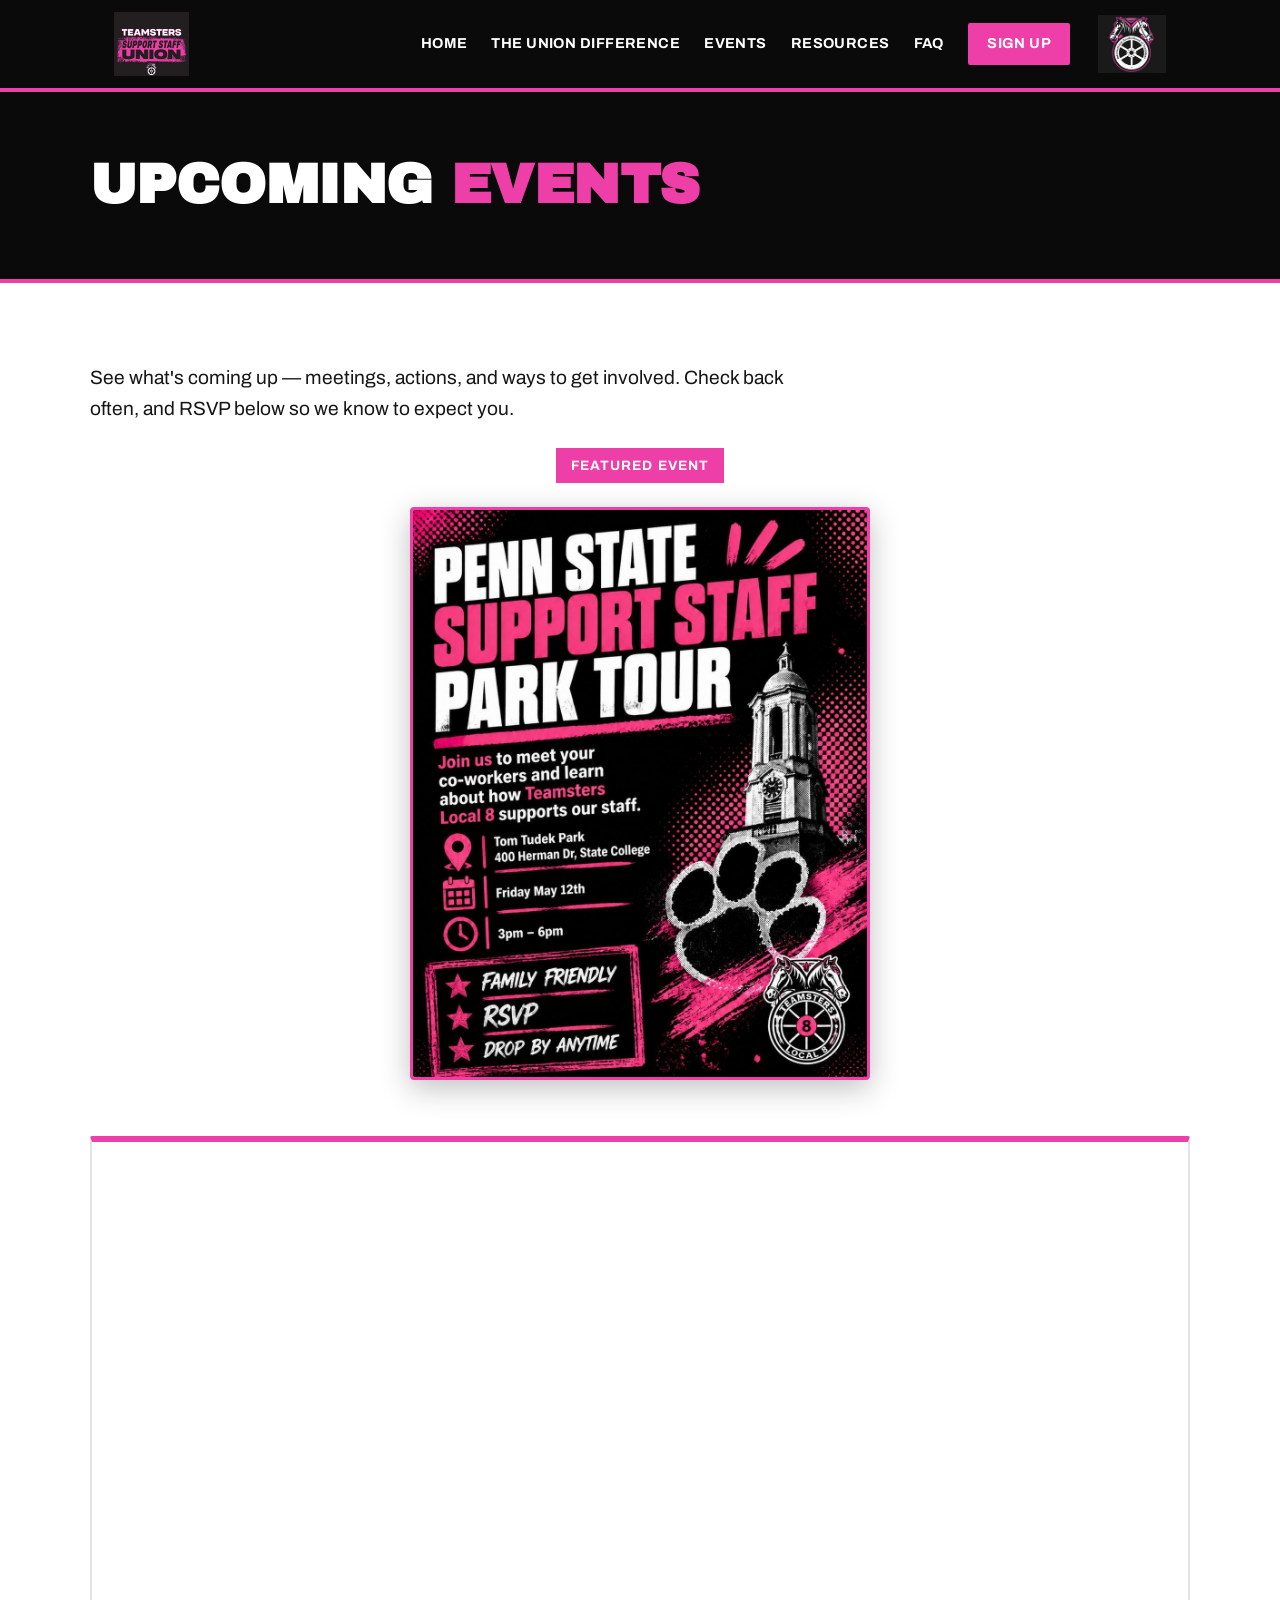
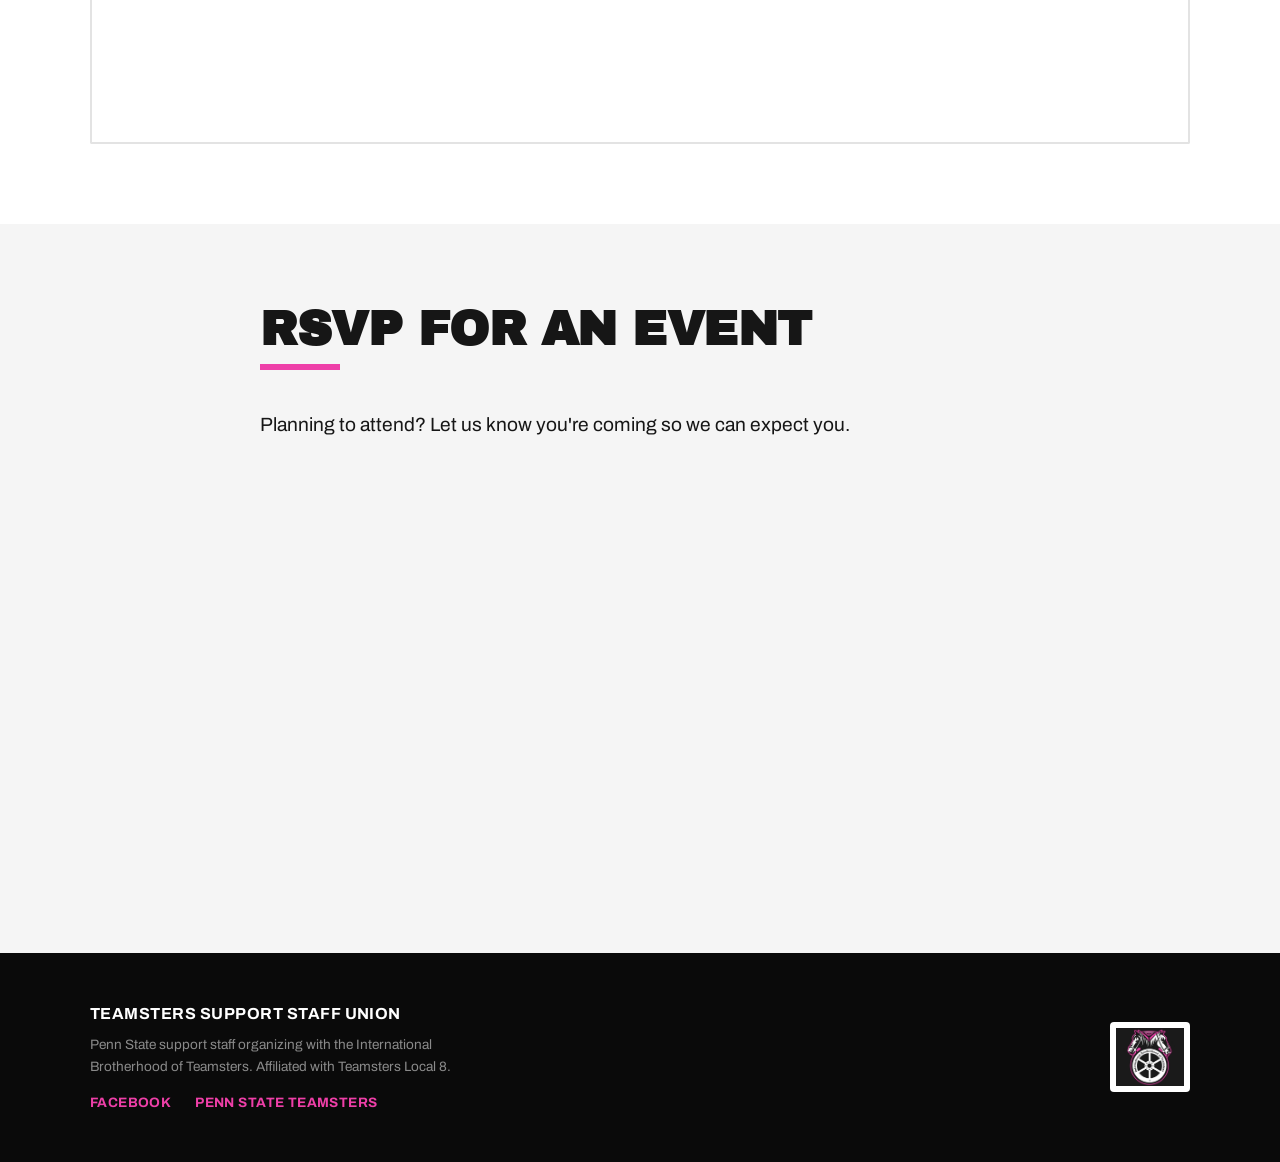
==== site/events.html @ 4eca4ce5 "Sync signup nav with site, add events/resources pages" ====
<!DOCTYPE html>
<html lang="en">
<head>
  <meta charset="UTF-8">
  <meta name="viewport" content="width=device-width, initial-scale=1.0">
  <title>Events — Teamsters Support Staff Union</title>
  <meta name="description" content="Upcoming events and meetings for Penn State support staff organizing with the Teamsters. See what's coming up and RSVP.">
  <link rel="stylesheet" href="style.css">
</head>
<body>

  <!-- Header -->
  <header class="site-header">
    <div class="header-inner">
      <a class="brand" href="index.html">
        <img src="images/tssu-logo.png" alt="Teamsters Support Staff Union">
      </a>
      <div class="header-right">
        <nav class="main-nav">
          <a href="index.html">Home</a>
          <a href="index.html#why">The Union Difference</a>
          <a href="events.html">Events</a>
          <a href="resources.html">Resources</a>
          <a href="faq.html">FAQ</a>
          <a class="nav-cta" href="signup.html">Sign Up</a>
        </nav>
        <img class="ibt-seal" src="images/ibt-seal.png" alt="International Brotherhood of Teamsters">
      </div>
    </div>
  </header>

  <!-- Page hero -->
  <section class="page-hero">
    <div class="page-hero-inner">
      <h1>Upcoming <span class="pink">Events</span></h1>
    </div>
  </section>

  <!-- Calendar -->
  <section class="section">
    <div class="section-inner">
      <p class="lead">See what's coming up &mdash; meetings, actions, and ways to get involved. Check back often, and RSVP below so we know to expect you.</p>

      <!-- Featured event flyer -->
      <div class="featured-event">
        <span class="featured-label">Featured Event</span><br>
        <img src="images/featured-event.jpg" alt="Penn State Support Staff Park Tour — Tom Tudek Park, Friday June 12th, 3pm to 6pm. Family friendly. RSVP. Drop by anytime.">
      </div>

      <!-- ============================================================
           GOOGLE CALENDAR EMBED
           Replace the src URL below with YOUR calendar's embed code.
           In Google Calendar: Settings > [your calendar] > Integrate calendar
           > copy the "Embed code" iframe, and paste its src here.
           The placeholder below will show an empty calendar until replaced.
           ============================================================ -->
      <div class="calendar-wrap">
        <iframe
          src="https://calendar.google.com/calendar/embed?src=00e264d2295a8824a5c22179fbca9939f0c7215472ca63a41226320ed2a609fd%40group.calendar.google.com&ctz=America%2FNew_York"
          style="border:0"
          width="100%"
          height="600"
          frameborder="0"
          scrolling="no"
          title="TSSU Events Calendar">
        </iframe>
      </div>
    </div>
  </section>

  <!-- RSVP -->
  <section class="section alt" id="rsvp">
    <div class="section-inner" style="max-width: 760px;">
      <h2>RSVP for an Event</h2>
      <p class="lead">Planning to attend? Let us know you're coming so we can expect you.</p>

      <!-- Tally RSVP embed -->
      <iframe
        data-tally-src="https://tally.so/embed/1A6qK1?alignLeft=1&hideTitle=1&transparentBackground=1&dynamicHeight=1"
        loading="lazy"
        width="100%"
        height="400"
        frameborder="0"
        marginheight="0"
        marginwidth="0"
        title="Event RSVP Form">
      </iframe>
    </div>
  </section>

  <!-- Footer -->
  <footer class="site-footer">
    <div class="footer-inner">
      <div>
        <p style="color:#fff; font-weight:700; text-transform:uppercase; letter-spacing:0.03em; margin-bottom:0.5rem;">Teamsters Support Staff Union</p>
        <p class="footer-note">Penn State support staff organizing with the International Brotherhood of Teamsters. Affiliated with Teamsters Local 8.</p>
        <div class="footer-links">
          <a href="https://facebook.com/PSUTSSU" target="_blank" rel="noopener">Facebook</a>
          <a href="https://pennstateteamsters.com" target="_blank" rel="noopener">Penn State Teamsters</a>
        </div>
      </div>
      <img class="footer-seal" src="images/ibt-seal.png" alt="International Brotherhood of Teamsters">
    </div>
  </footer>

  <!-- Tally embed loader script -->
  <script>
    var d=document,w="https://tally.so/widgets/embed.js",v=function(){"undefined"!=typeof Tally?Tally.loadEmbeds():d.querySelectorAll("iframe[data-tally-src]:not([src])").forEach((function(e){e.src=e.dataset.tallySrc}))};if("undefined"!=typeof Tally)v();else if(d.querySelector('script[src="'+w+'"]')==null){var s=d.createElement("script");s.src=w,s.onload=v,s.onerror=v,d.body.appendChild(s);}
  </script>

</body>
</html>
---- site/style.css ----
/* ===========================================================
   Teamsters Support Staff Union — shared styles
   Brand: black (#0a0a0a), hot pink (#EE3FA8), white
   =========================================================== */

@import url('https://fonts.googleapis.com/css2?family=Archivo:wght@400;600;700&family=Archivo+Black&display=swap');

:root {
  --pink: #EE3FA8;
  --pink-dark: #c92b8a;
  --black: #0a0a0a;
  --ink: #161616;
  --white: #ffffff;
  --gray: #6b6b6b;
  --light: #f5f5f5;
  --max: 1100px;
}

* { margin: 0; padding: 0; box-sizing: border-box; }

html { scroll-behavior: smooth; }

body {
  font-family: 'Archivo', sans-serif;
  color: var(--ink);
  background: var(--white);
  line-height: 1.6;
  -webkit-font-smoothing: antialiased;
}

h1, h2, h3 {
  font-family: 'Archivo Black', 'Archivo', sans-serif;
  line-height: 1.05;
  letter-spacing: -0.01em;
  text-transform: uppercase;
}

a { color: var(--pink-dark); }

/* ---------- Header ---------- */
.site-header {
  background: var(--black);
  border-bottom: 4px solid var(--pink);
  position: sticky;
  top: 0;
  z-index: 100;
}
.header-inner {
  max-width: var(--max);
  margin: 0 auto;
  padding: 0.75rem 1.5rem;
  display: flex;
  align-items: center;
  justify-content: space-between;
  gap: 1rem;
}
.brand img { height: 64px; width: auto; display: block; }
.header-right { display: flex; align-items: center; gap: 1.75rem; }
.main-nav { display: flex; gap: 1.5rem; align-items: center; }
.main-nav a {
  color: var(--white);
  text-decoration: none;
  font-weight: 700;
  text-transform: uppercase;
  font-size: 0.9rem;
  letter-spacing: 0.03em;
  transition: color 0.15s;
}
.main-nav a:hover { color: var(--pink); }
.nav-cta {
  background: var(--pink);
  color: var(--white) !important;
  padding: 0.6rem 1.2rem;
  border-radius: 2px;
  transition: background 0.15s;
}
.nav-cta:hover { background: var(--white); color: var(--black) !important; }
.ibt-seal { height: 58px; width: auto; display: block; }

/* ---------- Hero ---------- */
.hero {
  position: relative;
  background: var(--black);
  color: var(--white);
  overflow: hidden;
  padding: 6rem 1.5rem 7rem;
}
.hero::before {
  content: "";
  position: absolute;
  inset: 0;
  background:
    radial-gradient(circle at 80% 20%, rgba(238,63,168,0.35), transparent 55%),
    radial-gradient(circle at 10% 90%, rgba(238,63,168,0.18), transparent 50%);
  z-index: 0;
}
.hero-inner {
  max-width: var(--max);
  margin: 0 auto;
  position: relative;
  z-index: 1;
}
.hero .eyebrow {
  display: inline-block;
  background: var(--pink);
  color: var(--white);
  font-weight: 700;
  text-transform: uppercase;
  letter-spacing: 0.08em;
  font-size: 0.85rem;
  padding: 0.4rem 0.9rem;
  margin-bottom: 1.5rem;
}
.hero h1 {
  font-size: clamp(2.6rem, 6vw, 5rem);
  max-width: 16ch;
  margin-bottom: 1.5rem;
}
.hero h1 .pink { color: var(--pink); }
.hero p {
  font-size: clamp(1.05rem, 2vw, 1.3rem);
  max-width: 60ch;
  margin-bottom: 1.25rem;
  color: #e6e6e6;
}
.hero-actions { margin-top: 2.5rem; display: flex; gap: 1rem; flex-wrap: wrap; }

/* ---------- Buttons ---------- */
.btn {
  display: inline-block;
  font-family: 'Archivo', sans-serif;
  font-weight: 700;
  text-transform: uppercase;
  letter-spacing: 0.03em;
  text-decoration: none;
  padding: 1rem 2rem;
  border-radius: 2px;
  font-size: 1rem;
  transition: transform 0.1s, background 0.15s, color 0.15s;
  border: 3px solid var(--pink);
}
.btn-primary { background: var(--pink); color: var(--white); }
.btn-primary:hover { background: var(--pink-dark); border-color: var(--pink-dark); transform: translateY(-2px); }
.btn-outline { background: transparent; color: var(--white); }
.btn-outline:hover { background: var(--white); color: var(--black); border-color: var(--white); }

/* ---------- Sections ---------- */
.section { padding: 5rem 1.5rem; }
.section-inner { max-width: var(--max); margin: 0 auto; }
.section h2 {
  font-size: clamp(2rem, 4vw, 3rem);
  margin-bottom: 2.5rem;
  position: relative;
  padding-bottom: 1rem;
}
.section h2::after {
  content: "";
  position: absolute;
  left: 0; bottom: 0;
  width: 80px; height: 6px;
  background: var(--pink);
}
.section.alt { background: var(--light); }
.lead { font-size: 1.2rem; max-width: 65ch; margin-bottom: 1.5rem; }

/* ---------- Card grid ---------- */
.cards {
  display: grid;
  grid-template-columns: repeat(auto-fit, minmax(260px, 1fr));
  gap: 1.5rem;
  margin-top: 2rem;
}
.card {
  background: var(--white);
  border: 2px solid #e3e3e3;
  border-top: 6px solid var(--pink);
  padding: 2rem 1.75rem;
  border-radius: 2px;
}
.section.alt .card { background: var(--white); }
.card h3 { font-size: 1.25rem; margin-bottom: 0.75rem; }
.card p { color: #444; font-size: 1rem; }

/* ---------- CTA band ---------- */
.cta-band {
  background: var(--pink);
  color: var(--white);
  text-align: center;
  padding: 5rem 1.5rem;
}
.cta-band h2 { font-size: clamp(2rem, 5vw, 3.5rem); margin-bottom: 1.5rem; }
.cta-band h2::after { display: none; }
.cta-band p { font-size: 1.2rem; max-width: 55ch; margin: 0 auto 2.5rem; }
.cta-band .btn-primary { background: var(--black); border-color: var(--black); }
.cta-band .btn-primary:hover { background: var(--white); color: var(--black); border-color: var(--white); }

/* ---------- Footer ---------- */
.site-footer {
  background: var(--black);
  color: #cfcfcf;
  padding: 3rem 1.5rem;
}
.footer-inner {
  max-width: var(--max);
  margin: 0 auto;
  display: flex;
  justify-content: space-between;
  align-items: center;
  gap: 2rem;
  flex-wrap: wrap;
}
.footer-inner a { color: var(--pink); text-decoration: none; }
.footer-inner a:hover { text-decoration: underline; }
.footer-seal { height: 70px; width: auto; background: #fff; padding: 6px; border-radius: 4px; }
.footer-note { font-size: 0.85rem; color: #8a8a8a; max-width: 50ch; }
.footer-links {
  display: flex;
  gap: 1.5rem;
  margin-top: 0.9rem;
  flex-wrap: wrap;
}
.footer-links a {
  color: var(--pink);
  text-decoration: none;
  font-weight: 700;
  text-transform: uppercase;
  font-size: 0.85rem;
  letter-spacing: 0.03em;
}
.footer-links a:hover { color: #fff; text-decoration: underline; }

/* ---------- FAQ ---------- */
.faq-item {
  border-bottom: 2px solid #e3e3e3;
  padding: 1.5rem 0;
}
.faq-item h3 {
  font-size: 1.2rem;
  margin-bottom: 0.75rem;
  color: var(--black);
  text-transform: none;
  font-family: 'Archivo', sans-serif;
  font-weight: 700;
  letter-spacing: 0;
}
.faq-item p { color: #444; }

/* ---------- Resource list ---------- */
.resource-list {
  list-style: none;
  margin-top: 2rem;
}
.resource-list li {
  border-bottom: 2px solid #e3e3e3;
  border-left: 6px solid var(--pink);
  padding: 1.25rem 1.5rem;
  margin-bottom: 1rem;
  background: var(--light);
  border-radius: 2px;
}
.resource-list a {
  font-size: 1.2rem;
  font-weight: 700;
  color: var(--black);
  text-decoration: none;
  display: inline-block;
}
.resource-list a:hover { color: var(--pink-dark); text-decoration: underline; }
.resource-list .resource-note {
  display: block;
  color: var(--gray);
  font-size: 0.98rem;
  margin-top: 0.4rem;
}

/* ---------- Testimonial / pull-quote ---------- */
.testimonial-section {
  background:
    radial-gradient(circle at 50% 0%, rgba(238,63,168,0.22), transparent 60%),
    linear-gradient(160deg, #1a1a1a 0%, #0a0a0a 100%);
  color: #fff;
  padding: 6rem 1.5rem;
}
.testimonial {
  max-width: 760px;
  margin: 0 auto;
  text-align: center;
}
.testimonial blockquote {
  font-size: clamp(1.2rem, 2.3vw, 1.6rem);
  line-height: 1.6;
  font-style: italic;
  font-weight: 400;
  color: #f2f2f2;
  border: none;
  margin: 0 0 2.5rem 0;
  padding: 0;
  text-shadow: 0 2px 8px rgba(0,0,0,0.5);
}
.testimonial .attribution {
  font-weight: 700;
  text-transform: uppercase;
  letter-spacing: 0.04em;
  color: #fff;
  font-size: 1.05rem;
}
.testimonial .attribution .pink-dash { color: var(--pink); }
.testimonial .attribution .role {
  display: block;
  font-weight: 400;
  text-transform: none;
  letter-spacing: 0;
  color: #c9c9c9;
  font-size: 0.98rem;
  margin-top: 0.4rem;
  line-height: 1.4;
}
.page-hero {
  background: var(--black);
  color: var(--white);
  padding: 4rem 1.5rem;
  border-bottom: 4px solid var(--pink);
}
.page-hero-inner { max-width: var(--max); margin: 0 auto; }
.page-hero h1 { font-size: clamp(2.2rem, 5vw, 3.5rem); }
.page-hero .pink { color: var(--pink); }

/* ---------- Calendar embed ---------- */
.calendar-wrap {
  margin-top: 2rem;
  border: 2px solid #e3e3e3;
  border-top: 6px solid var(--pink);
  border-radius: 2px;
  overflow: hidden;
  background: #fff;
}
.calendar-wrap iframe { display: block; }

/* ---------- Featured event flyer ---------- */
.featured-event {
  text-align: center;
  margin-bottom: 3rem;
}
.featured-event img {
  max-width: 460px;
  width: 100%;
  height: auto;
  border: 3px solid var(--pink);
  border-radius: 4px;
  box-shadow: 0 8px 30px rgba(0,0,0,0.25);
}
.featured-event .featured-label {
  display: inline-block;
  background: var(--pink);
  color: #fff;
  font-weight: 700;
  text-transform: uppercase;
  letter-spacing: 0.08em;
  font-size: 0.85rem;
  padding: 0.4rem 0.9rem;
  margin-bottom: 1.5rem;
}

/* ---------- Responsive ---------- */
@media (max-width: 720px) {
  .header-inner { flex-wrap: wrap; }
  .main-nav { gap: 1rem; font-size: 0.8rem; }
  .ibt-seal { height: 46px; }
  .brand img { height: 48px; }
  .header-right { gap: 1rem; }
  .hero { padding: 4rem 1.5rem 5rem; }
}
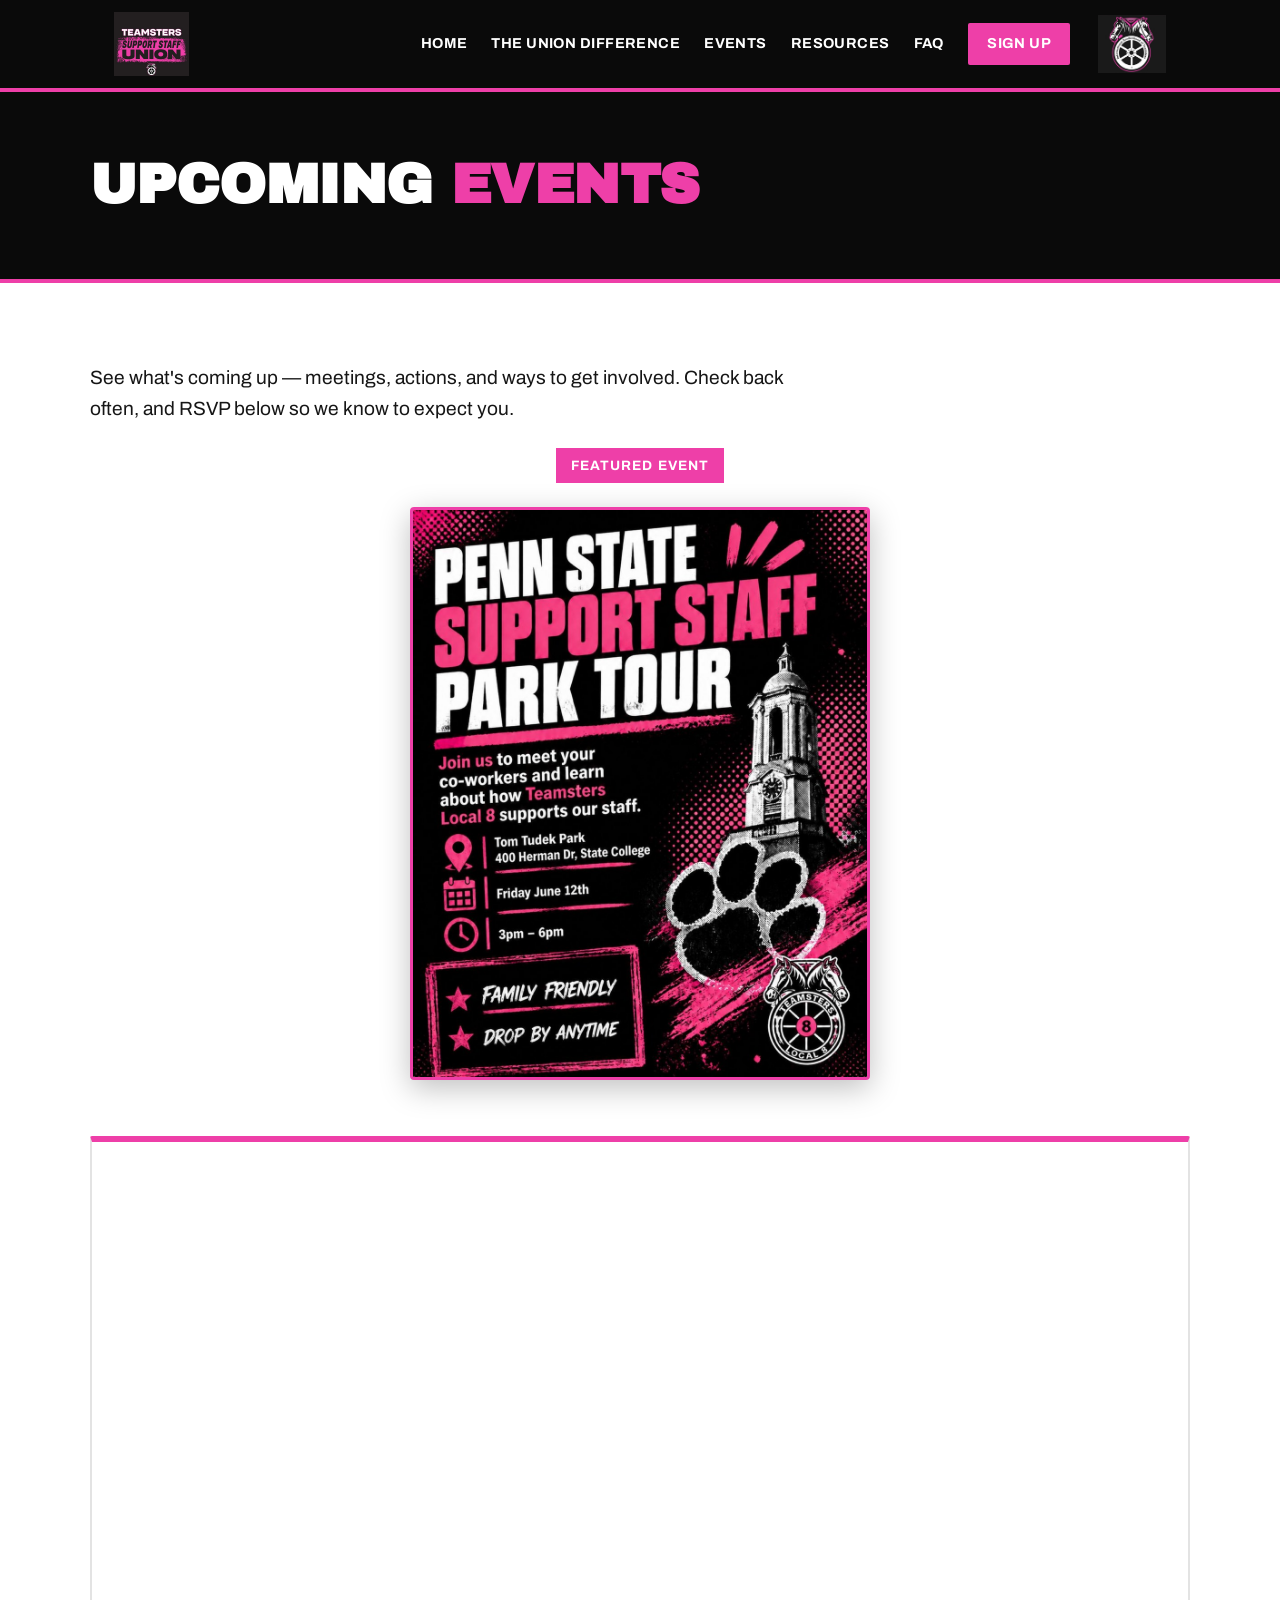
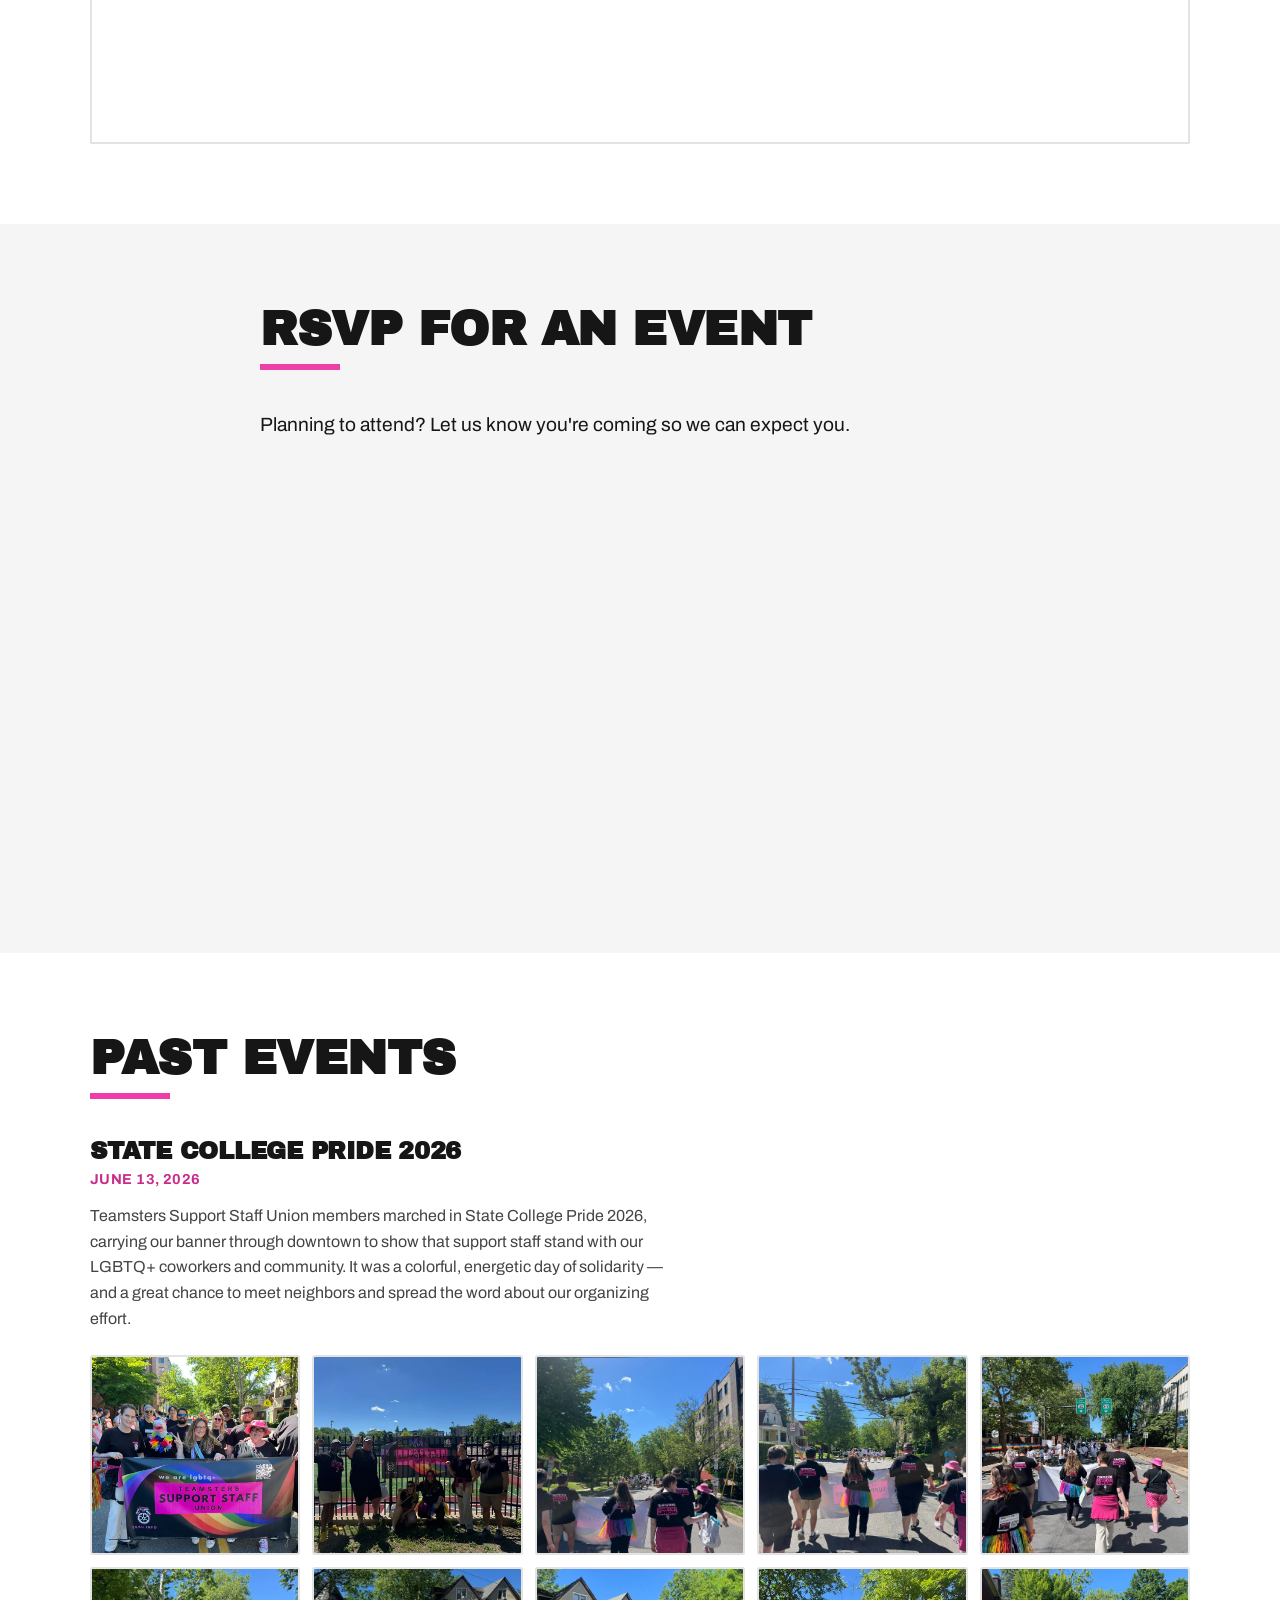
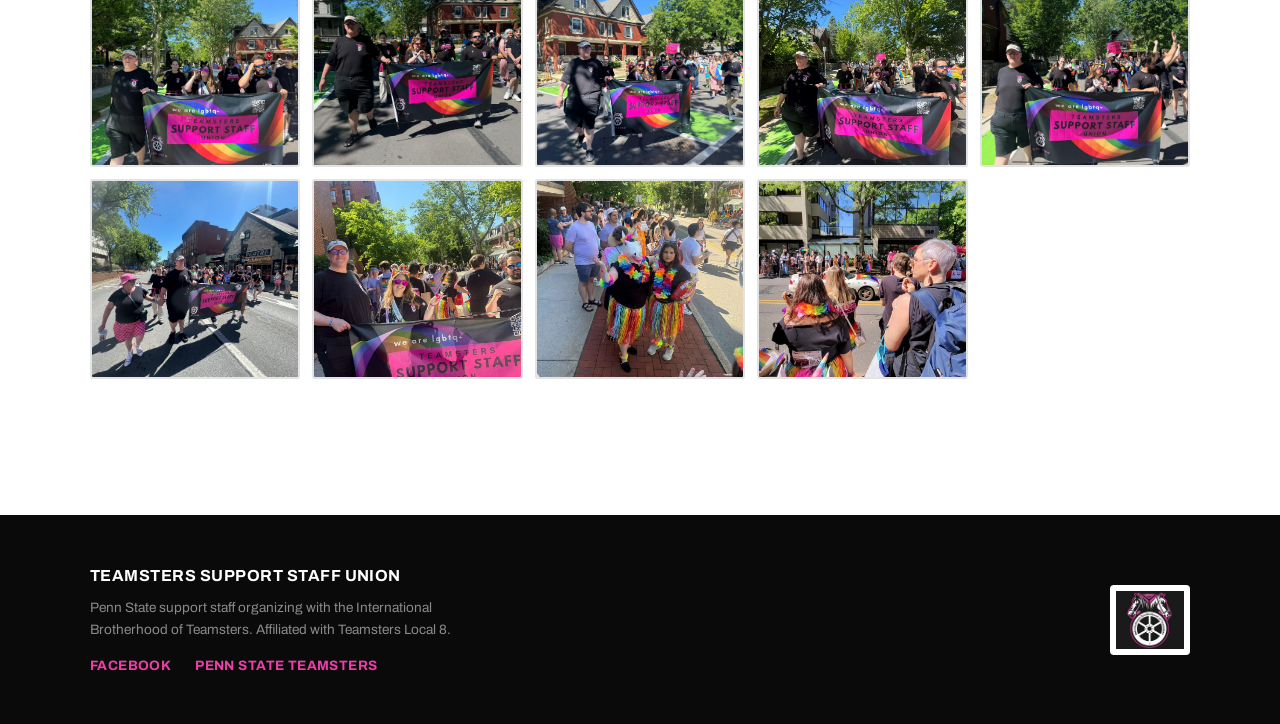
==== commit cac1b483: "Add Past Events section with State College Pride 2026 gallery" ====
--- a/site/events.html
+++ b/site/events.html
@@ -88,7 +88,41 @@
     </div>
   </section>
 
-  <!-- Footer -->
+  <!-- Past events -->
+  <section class="section" id="past-events">
+    <div class="section-inner">
+      <h2>Past Events</h2>
+
+      <div class="past-event">
+        <h3>State College Pride 2026</h3>
+        <p class="event-date">June 13, 2026</p>
+        <p class="event-desc">Teamsters Support Staff Union members marched in State College Pride 2026, carrying our banner through downtown to show that support staff stand with our LGBTQ+ coworkers and community. It was a colorful, energetic day of solidarity &mdash; and a great chance to meet neighbors and spread the word about our organizing effort.</p>
+        <div class="photo-grid">
+          <img src="images/pride2026/pride-0.jpg" alt="TSSU members holding the union banner at State College Pride 2026" loading="lazy">
+          <img src="images/pride2026/pride-1.jpg" alt="TSSU marching past the State Theatre at Pride 2026" loading="lazy">
+          <img src="images/pride2026/pride-2.jpg" alt="TSSU members with banner and raised fists at Pride 2026" loading="lazy">
+          <img src="images/pride2026/pride-3.jpg" alt="TSSU marching with banner on a tree-lined street" loading="lazy">
+          <img src="images/pride2026/pride-4.jpg" alt="TSSU members marching with the union banner" loading="lazy">
+          <img src="images/pride2026/pride-5.jpg" alt="TSSU contingent marching at Pride 2026" loading="lazy">
+          <img src="images/pride2026/pride-6.jpg" alt="TSSU members marching down the street at Pride" loading="lazy">
+          <img src="images/pride2026/pride-7.jpg" alt="TSSU marching with supporters at Pride 2026" loading="lazy">
+          <img src="images/pride2026/pride-8.jpg" alt="TSSU members behind the union banner" loading="lazy">
+          <img src="images/pride2026/pride-9.jpg" alt="TSSU members at the front of the banner" loading="lazy">
+          <img src="images/pride2026/pride-10.jpg" alt="TSSU members carrying the banner through the parade" loading="lazy">
+          <img src="images/pride2026/pride-11.jpg" alt="TSSU marching toward downtown State College" loading="lazy">
+          <img src="images/pride2026/pride-12.jpg" alt="Festive costumes at State College Pride 2026" loading="lazy">
+          <img src="images/pride2026/pride-13.jpg" alt="Scenes from the State College Pride 2026 parade" loading="lazy">
+        </div>
+      </div>
+
+    </div>
+  </section>
+
+  <!-- Lightbox -->
+  <div class="lightbox" id="lightbox" onclick="this.classList.remove('open')">
+    <span class="lightbox-close">&times;</span>
+    <img src="" alt="Enlarged event photo" id="lightbox-img">
+  </div>
   <footer class="site-footer">
     <div class="footer-inner">
       <div>
@@ -108,5 +142,23 @@
     var d=document,w="https://tally.so/widgets/embed.js",v=function(){"undefined"!=typeof Tally?Tally.loadEmbeds():d.querySelectorAll("iframe[data-tally-src]:not([src])").forEach((function(e){e.src=e.dataset.tallySrc}))};if("undefined"!=typeof Tally)v();else if(d.querySelector('script[src="'+w+'"]')==null){var s=d.createElement("script");s.src=w,s.onload=v,s.onerror=v,d.body.appendChild(s);}
   </script>
 
+  <!-- Photo lightbox script -->
+  <script>
+    (function(){
+      var lb = document.getElementById('lightbox');
+      var lbImg = document.getElementById('lightbox-img');
+      document.querySelectorAll('.photo-grid img').forEach(function(img){
+        img.addEventListener('click', function(){
+          lbImg.src = this.src;
+          lbImg.alt = this.alt;
+          lb.classList.add('open');
+        });
+      });
+      document.addEventListener('keydown', function(e){
+        if(e.key === 'Escape') lb.classList.remove('open');
+      });
+    })();
+  </script>
+
 </body>
 </html>
--- a/site/style.css
+++ b/site/style.css
@@ -178,6 +178,21 @@
   border-radius: 2px;
 }
 .section.alt .card { background: var(--white); }
+
+/* ---------- Union difference infographic ---------- */
+.union-diff-graphic {
+  text-align: center;
+  margin-top: 2rem;
+}
+.union-diff-graphic img {
+  max-width: 680px;
+  width: 100%;
+  height: auto;
+  border: 3px solid var(--pink);
+  border-radius: 4px;
+  box-shadow: 0 8px 30px rgba(0,0,0,0.2);
+}
+.union-diff-graphic a { display: inline-block; }
 .card h3 { font-size: 1.25rem; margin-bottom: 0.75rem; }
 .card p { color: #444; font-size: 1rem; }
 
@@ -361,6 +376,69 @@
   margin-bottom: 1.5rem;
 }
 
+/* ---------- Past events ---------- */
+.past-event { margin-bottom: 3.5rem; }
+.past-event h3 {
+  font-size: 1.5rem;
+  margin-bottom: 0.25rem;
+}
+.past-event .event-date {
+  color: var(--pink-dark);
+  font-weight: 700;
+  text-transform: uppercase;
+  letter-spacing: 0.03em;
+  font-size: 0.9rem;
+  margin-bottom: 0.75rem;
+}
+.past-event .event-desc { color: #444; margin-bottom: 1.5rem; max-width: 65ch; }
+.photo-grid {
+  display: grid;
+  grid-template-columns: repeat(auto-fill, minmax(200px, 1fr));
+  gap: 0.75rem;
+}
+.photo-grid img {
+  width: 100%;
+  height: 200px;
+  object-fit: cover;
+  border-radius: 3px;
+  cursor: pointer;
+  transition: transform 0.15s, box-shadow 0.15s;
+  border: 2px solid #e3e3e3;
+}
+.photo-grid img:hover {
+  transform: scale(1.02);
+  box-shadow: 0 6px 18px rgba(0,0,0,0.2);
+  border-color: var(--pink);
+}
+/* Lightbox */
+.lightbox {
+  display: none;
+  position: fixed;
+  inset: 0;
+  background: rgba(0,0,0,0.92);
+  z-index: 1000;
+  cursor: zoom-out;
+  align-items: center;
+  justify-content: center;
+}
+.lightbox.open { display: flex; }
+.lightbox img {
+  max-width: 92vw;
+  max-height: 92vh;
+  border-radius: 4px;
+  box-shadow: 0 0 40px rgba(238,63,168,0.4);
+}
+.lightbox .lightbox-close {
+  position: absolute;
+  top: 1.25rem;
+  right: 1.75rem;
+  color: #fff;
+  font-size: 2.5rem;
+  font-weight: 700;
+  cursor: pointer;
+  line-height: 1;
+}
+
 /* ---------- Responsive ---------- */
 @media (max-width: 720px) {
   .header-inner { flex-wrap: wrap; }
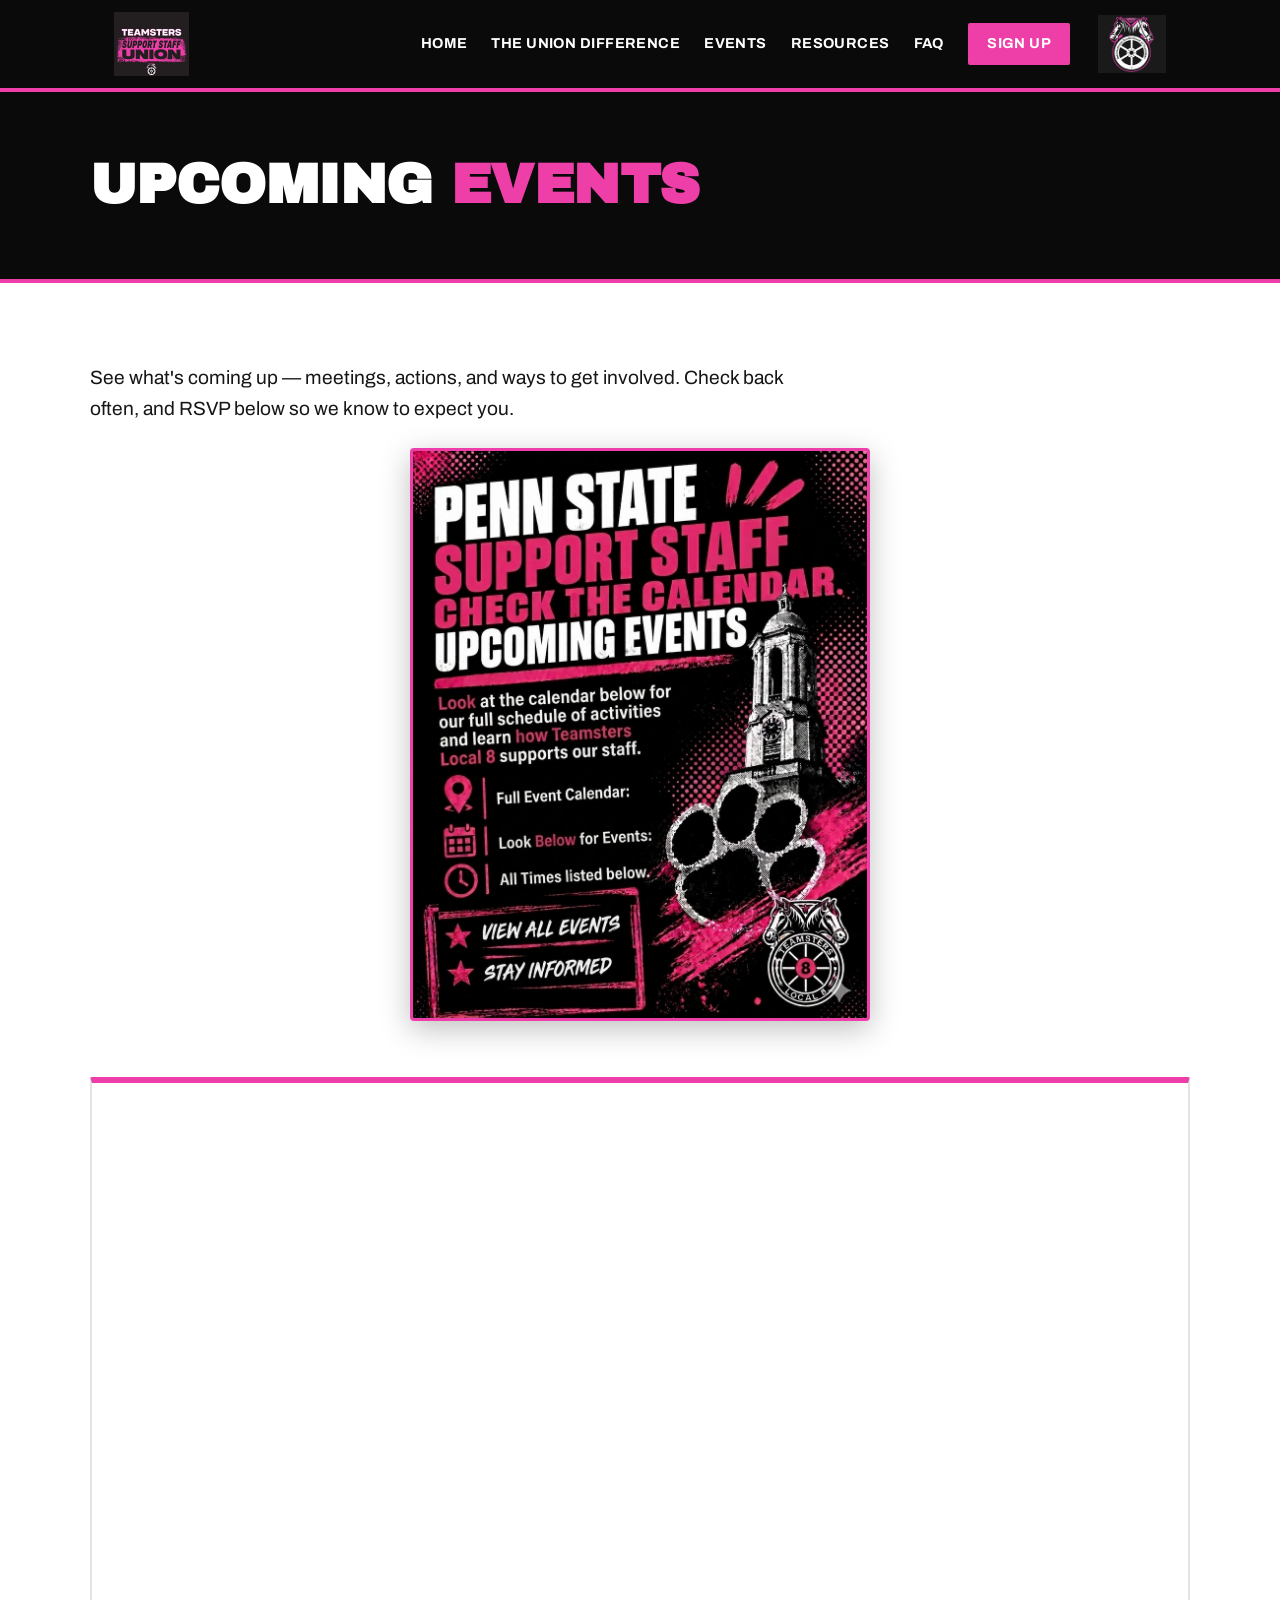
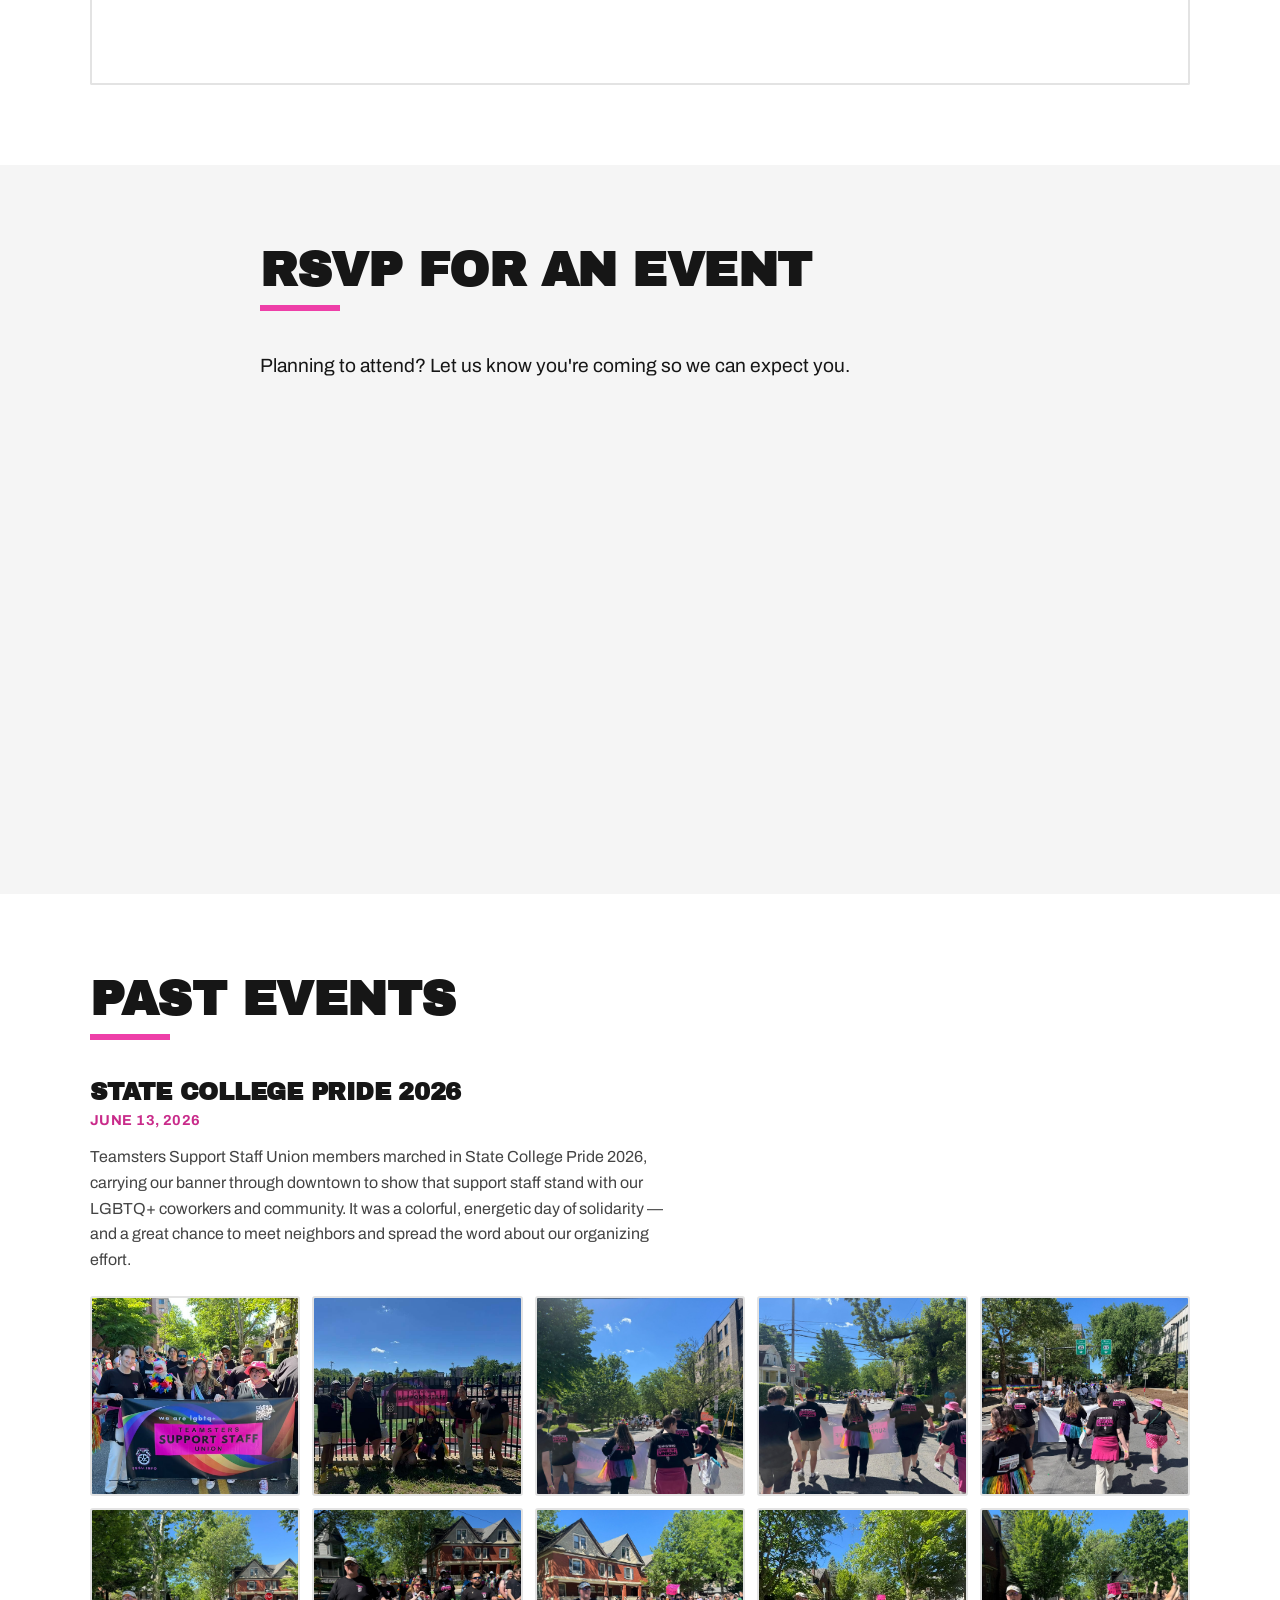
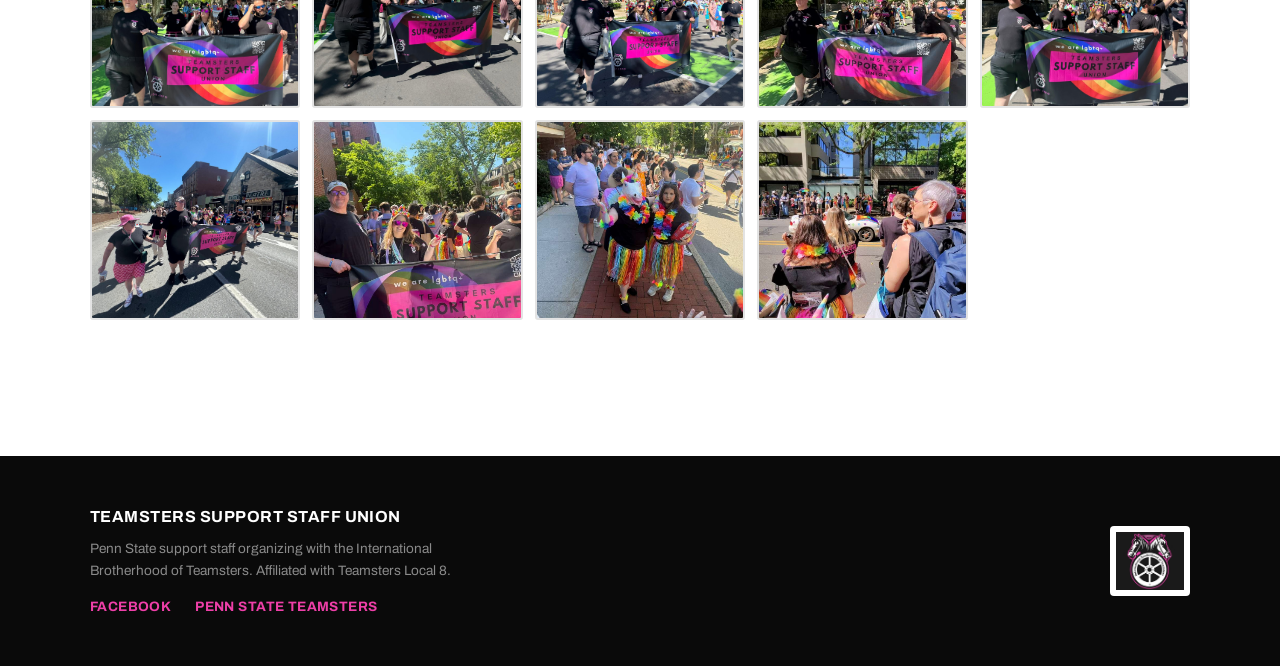
==== commit 6dcdbc8e: "Update Events Page; Generalized Flyer" ====
--- a/site/events.html
+++ b/site/events.html
@@ -41,10 +41,9 @@
     <div class="section-inner">
       <p class="lead">See what's coming up &mdash; meetings, actions, and ways to get involved. Check back often, and RSVP below so we know to expect you.</p>
 
-      <!-- Featured event flyer -->
+      <!-- Event flyer -->
       <div class="featured-event">
-        <span class="featured-label">Featured Event</span><br>
-        <img src="images/featured-event.jpg" alt="Penn State Support Staff Park Tour — Tom Tudek Park, Friday June 12th, 3pm to 6pm. Family friendly. RSVP. Drop by anytime.">
+        <img src="images/tourflyer.png" alt="Penn State Support Staff — check the calendar below for upcoming events. Look at the calendar for our full schedule of activities and learn how Teamsters Local 8 supports our staff. Teamsters Local 8.">
       </div>
 
       <!-- ============================================================
--- a/site/style.css
+++ b/site/style.css
@@ -312,6 +312,9 @@
   padding: 0;
   text-shadow: 0 2px 8px rgba(0,0,0,0.5);
 }
+/* spacing between paragraphs within a single quote (e.g. Lauren's) */
+.testimonial blockquote p { margin: 0 0 1em 0; }
+.testimonial blockquote p:last-child { margin-bottom: 0; }
 .testimonial .attribution {
   font-weight: 700;
   text-transform: uppercase;
@@ -330,6 +333,78 @@
   margin-top: 0.4rem;
   line-height: 1.4;
 }
+
+/* ---------- Testimonial carousel (rotating quotes) ---------- */
+.testimonial-carousel {
+  position: relative;
+  max-width: 760px;
+  margin: 0 auto;
+}
+.tc-viewport {
+  position: relative;
+  transition: height 0.45s ease;
+}
+/* No-JS / pre-init fallback: all quotes shown stacked and readable */
+.tc-slide { position: relative; }
+.tc-slide + .tc-slide { margin-top: 2.5rem; }
+/* Once the script initializes, become a fading single-quote carousel */
+.tc-ready .tc-slide {
+  position: absolute;
+  top: 0;
+  left: 0;
+  width: 100%;
+  margin-top: 0;
+  opacity: 0;
+  transform: translateY(10px);
+  transition: opacity 0.5s ease, transform 0.5s ease;
+  pointer-events: none;
+}
+.tc-ready .tc-slide.is-active {
+  opacity: 1;
+  transform: none;
+  pointer-events: auto;
+}
+.tc-controls {
+  display: flex;
+  align-items: center;
+  justify-content: center;
+  gap: 0.75rem;
+  margin-top: 2.5rem;
+}
+.tc-controls[hidden] { display: none; }
+.tc-btn {
+  width: 44px;
+  height: 44px;
+  border-radius: 50%;
+  border: 2px solid rgba(238,63,168,0.5);
+  background: transparent;
+  color: var(--pink);
+  cursor: pointer;
+  display: grid;
+  place-items: center;
+  transition: background 0.15s, border-color 0.15s;
+}
+.tc-btn:hover { background: rgba(238,63,168,0.15); border-color: var(--pink); }
+.tc-btn:focus-visible { outline: 3px solid #fff; outline-offset: 2px; }
+.tc-btn svg { width: 18px; height: 18px; fill: currentColor; }
+.tc-dots { display: flex; gap: 0.6rem; margin: 0 0.5rem; }
+.tc-dot {
+  width: 10px;
+  height: 10px;
+  border-radius: 50%;
+  border: none;
+  padding: 0;
+  cursor: pointer;
+  background: rgba(255,255,255,0.28);
+  transition: background 0.15s, transform 0.15s;
+}
+.tc-dot[aria-current="true"] { background: var(--pink); transform: scale(1.3); }
+.tc-dot:focus-visible { outline: 3px solid #fff; outline-offset: 3px; }
+@media (prefers-reduced-motion: reduce) {
+  .tc-ready .tc-slide { transition: opacity 0.001s; transform: none; }
+  .tc-viewport { transition: none; }
+}
+
 .page-hero {
   background: var(--black);
   color: var(--white);
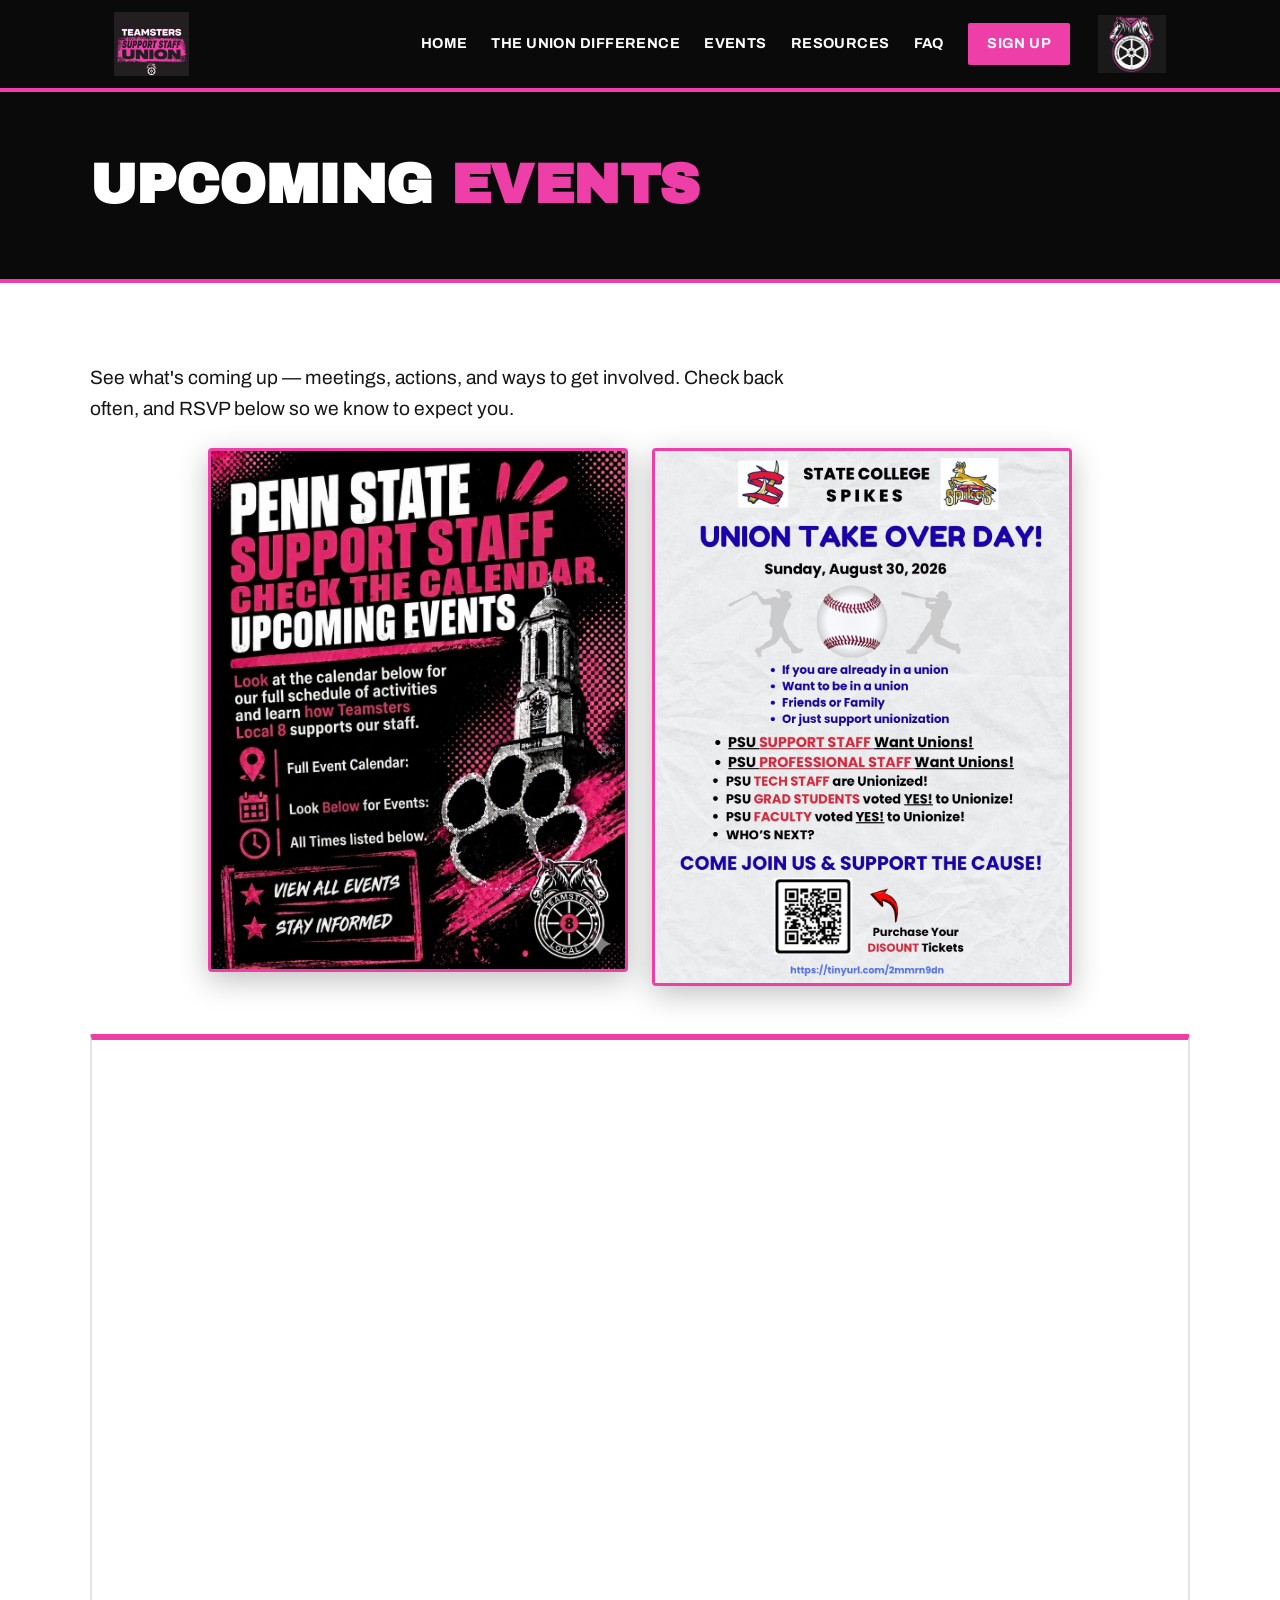
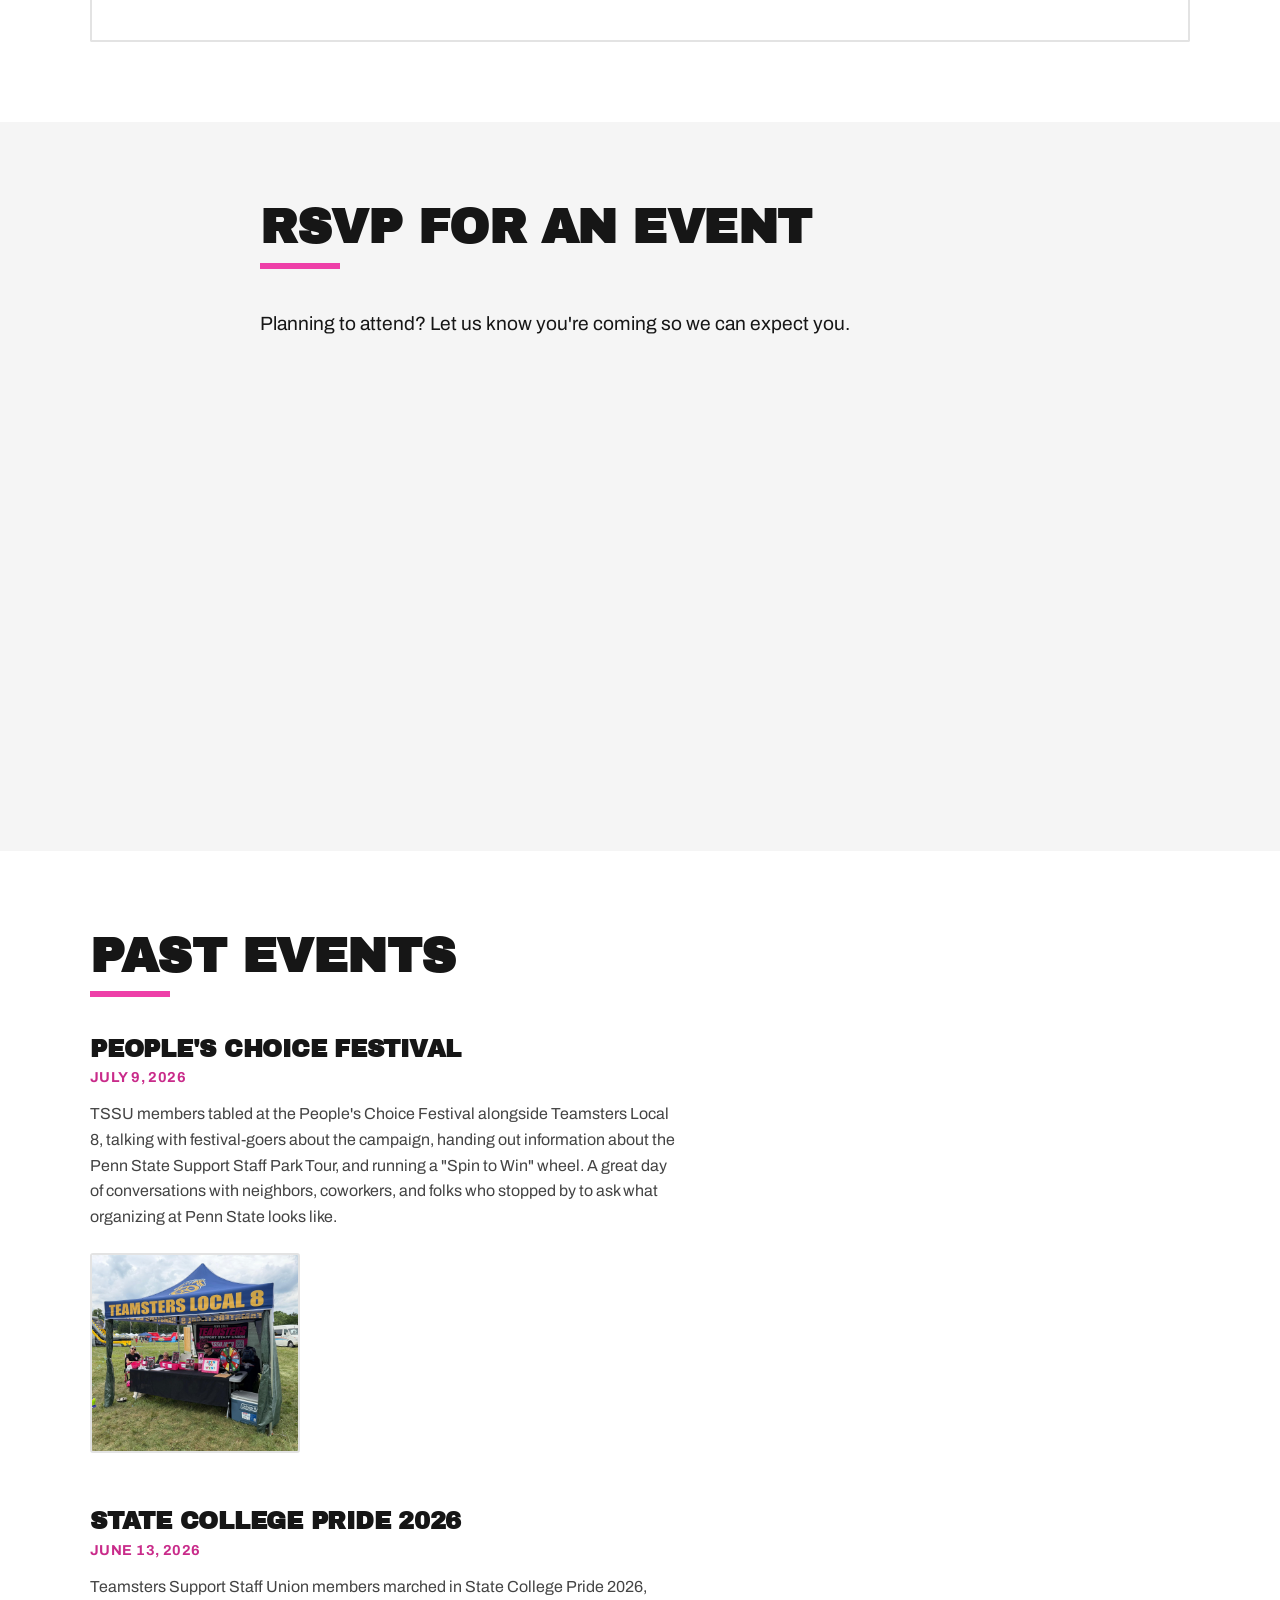
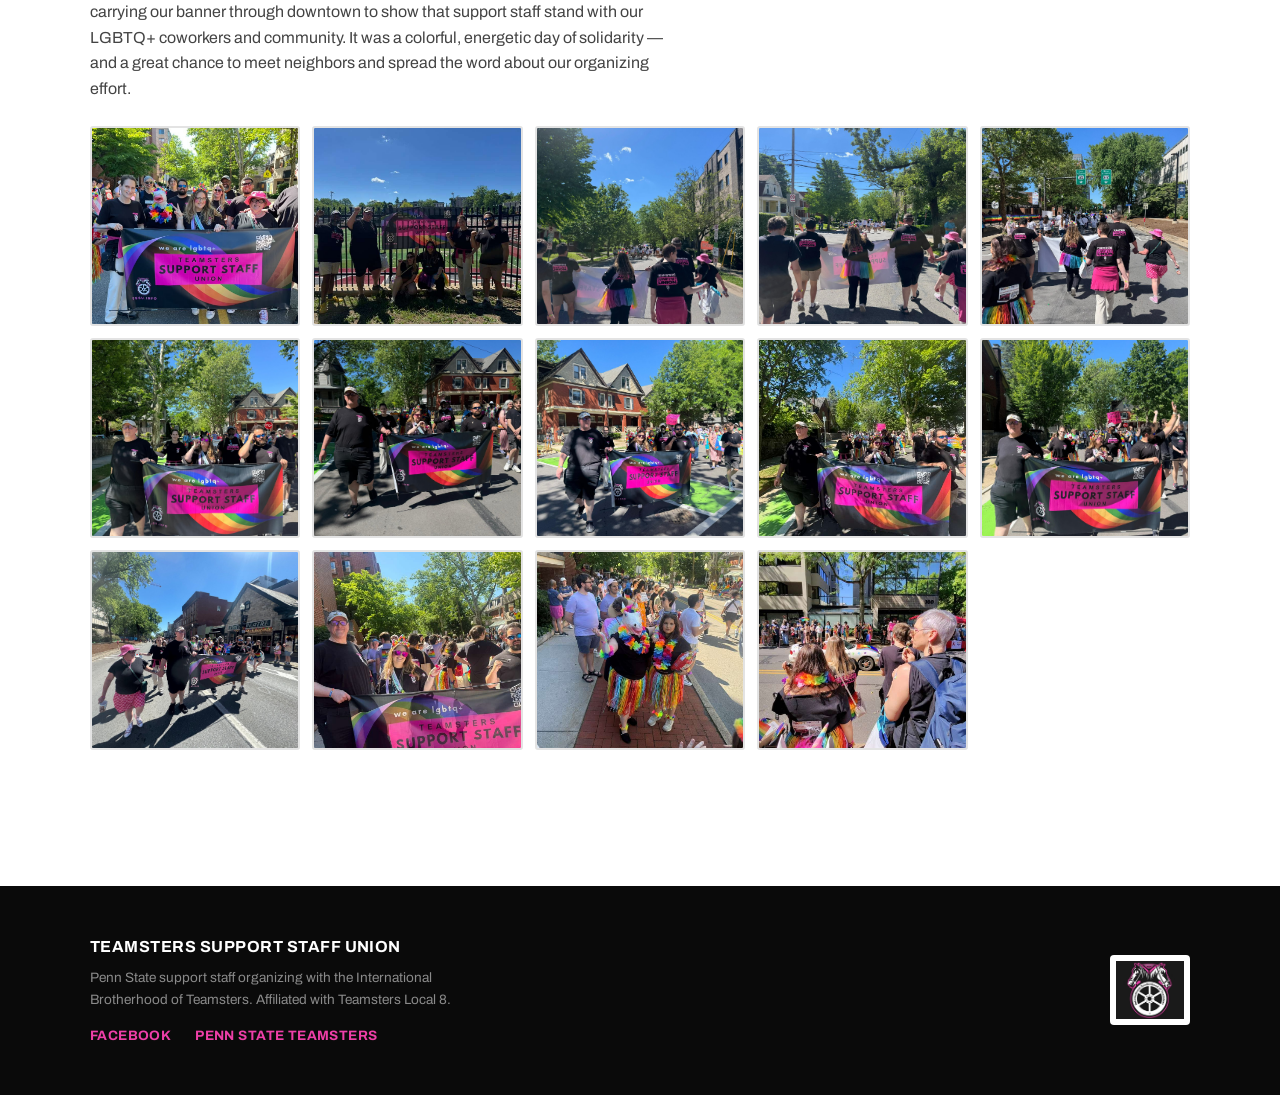
==== commit 643658b9: "Events: add Spikes Union Take Over Day flyer + People's Choice Festival gallery" ====
--- a/site/events.html
+++ b/site/events.html
@@ -41,9 +41,10 @@
     <div class="section-inner">
       <p class="lead">See what's coming up &mdash; meetings, actions, and ways to get involved. Check back often, and RSVP below so we know to expect you.</p>
 
-      <!-- Event flyer -->
+      <!-- Event flyers -->
       <div class="featured-event">
         <img src="images/tourflyer.png" alt="Penn State Support Staff — check the calendar below for upcoming events. Look at the calendar for our full schedule of activities and learn how Teamsters Local 8 supports our staff. Teamsters Local 8.">
+        <img src="images/spikesflyer.jpg" alt="State College Spikes Union Take Over Day, Sunday, August 30, 2026. Whether you are already in a union, want to be in a union, are friends or family, or just support unionization — come join us and support the cause. PSU support staff and professional staff want unions; PSU tech staff are unionized; PSU grad students and faculty voted yes to unionize. Who's next? Scan the QR code or visit https://tinyurl.com/2mmrn9dn to purchase your discount tickets.">
       </div>
 
       <!-- ============================================================
@@ -91,6 +92,15 @@
   <section class="section" id="past-events">
     <div class="section-inner">
       <h2>Past Events</h2>
+
+      <div class="past-event">
+        <h3>People's Choice Festival</h3>
+        <p class="event-date">July 9, 2026</p>
+        <p class="event-desc">TSSU members tabled at the People's Choice Festival alongside Teamsters Local 8, talking with festival-goers about the campaign, handing out information about the Penn State Support Staff Park Tour, and running a "Spin to Win" wheel. A great day of conversations with neighbors, coworkers, and folks who stopped by to ask what organizing at Penn State looks like.</p>
+        <div class="photo-grid">
+          <img src="images/peopleschoice2026/pc-0.jpg" alt="TSSU members tabling under a Teamsters Local 8 tent at the People's Choice Festival, with the union banner, informational flyers, and a Spin to Win prize wheel" loading="lazy">
+        </div>
+      </div>
 
       <div class="past-event">
         <h3>State College Pride 2026</h3>
--- a/site/style.css
+++ b/site/style.css
@@ -78,21 +78,32 @@
 .ibt-seal { height: 58px; width: auto; display: block; }
 
 /* ---------- Hero ---------- */
+.hero-banner {
+  background: var(--black);
+  border-bottom: 4px solid var(--pink);
+}
+.hero-banner img {
+  display: block;
+  width: 100%;
+  max-width: var(--max);
+  height: auto;
+  margin: 0 auto;
+}
 .hero {
   position: relative;
   background: var(--black);
   color: var(--white);
   overflow: hidden;
-  padding: 6rem 1.5rem 7rem;
+  padding: 5rem 1.5rem 6rem;
 }
 .hero::before {
   content: "";
   position: absolute;
   inset: 0;
+  z-index: 0;
   background:
     radial-gradient(circle at 80% 20%, rgba(238,63,168,0.35), transparent 55%),
     radial-gradient(circle at 10% 90%, rgba(238,63,168,0.18), transparent 50%);
-  z-index: 0;
 }
 .hero-inner {
   max-width: var(--max);
@@ -428,11 +439,16 @@
 
 /* ---------- Featured event flyer ---------- */
 .featured-event {
-  text-align: center;
+  display: flex;
+  flex-wrap: wrap;
+  justify-content: center;
+  align-items: flex-start;
+  gap: 1.5rem;
   margin-bottom: 3rem;
 }
 .featured-event img {
-  max-width: 460px;
+  flex: 0 1 420px;
+  max-width: 420px;
   width: 100%;
   height: auto;
   border: 3px solid var(--pink);
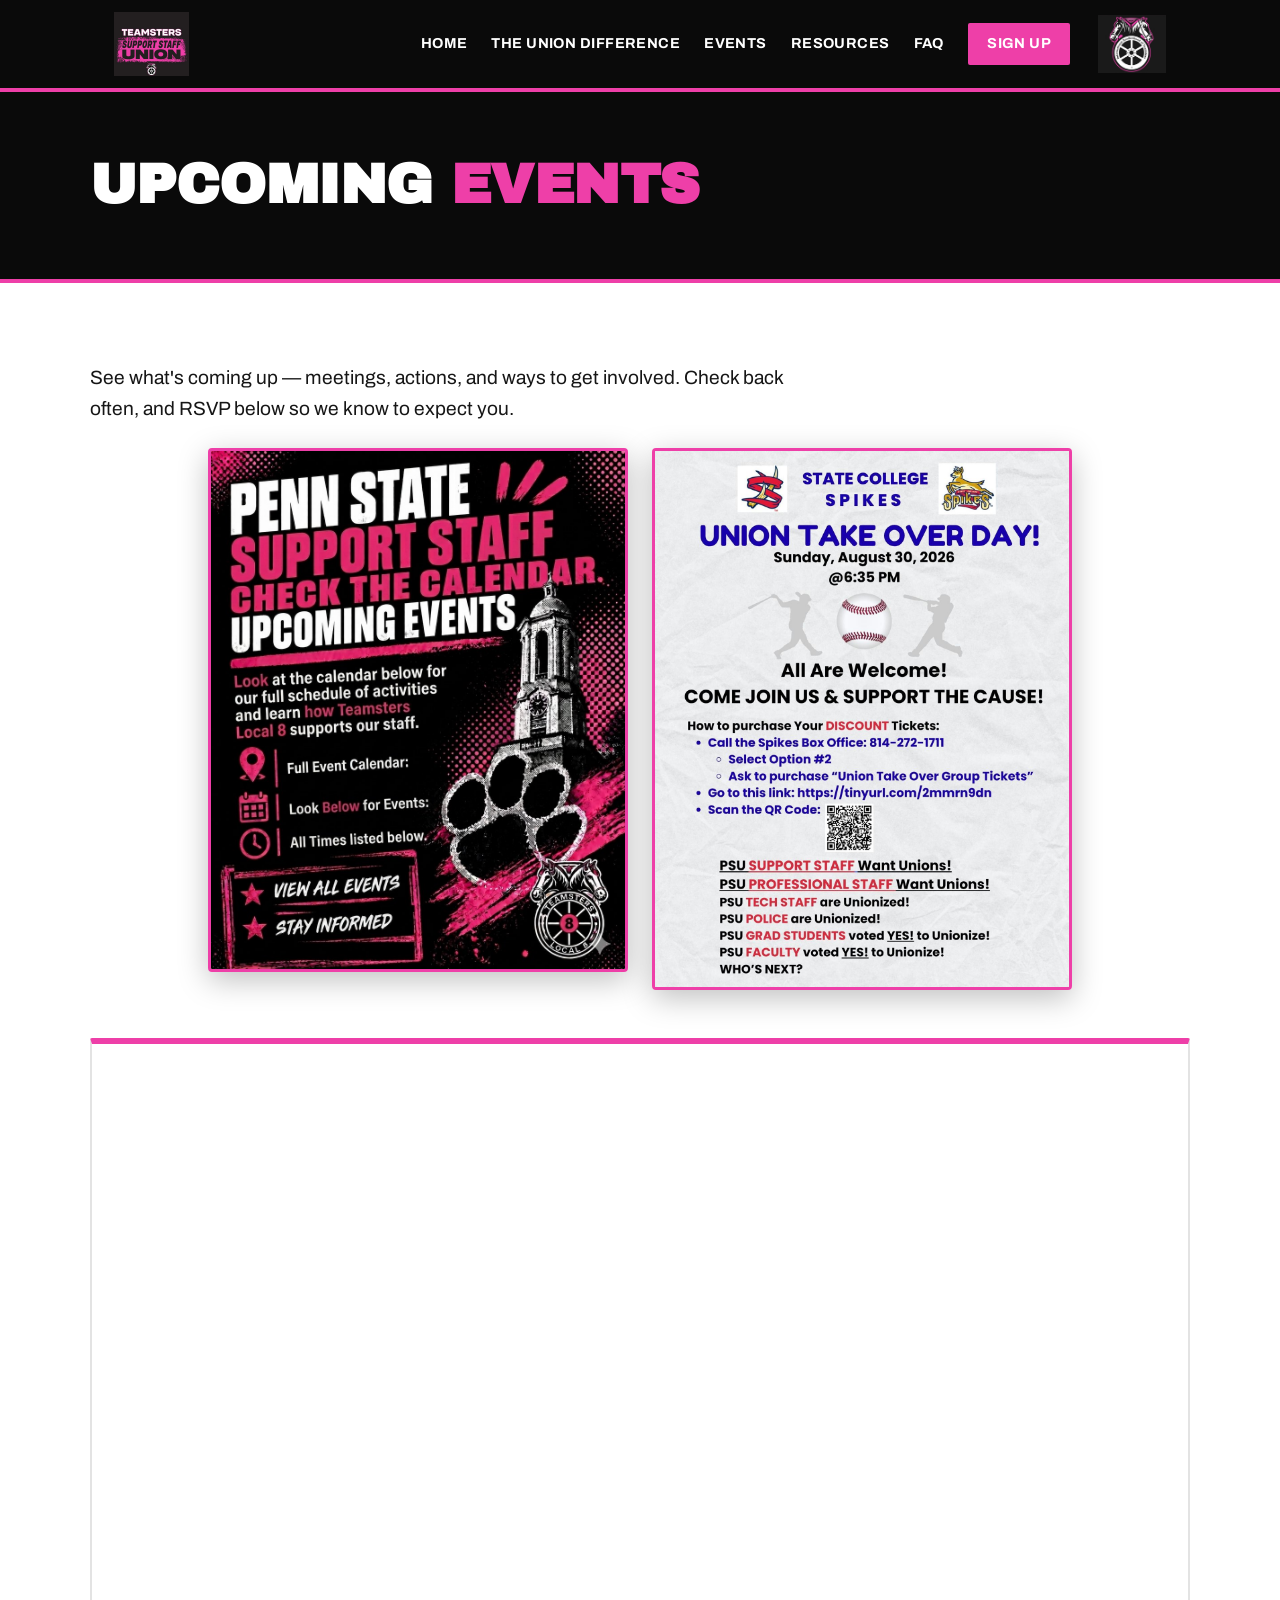
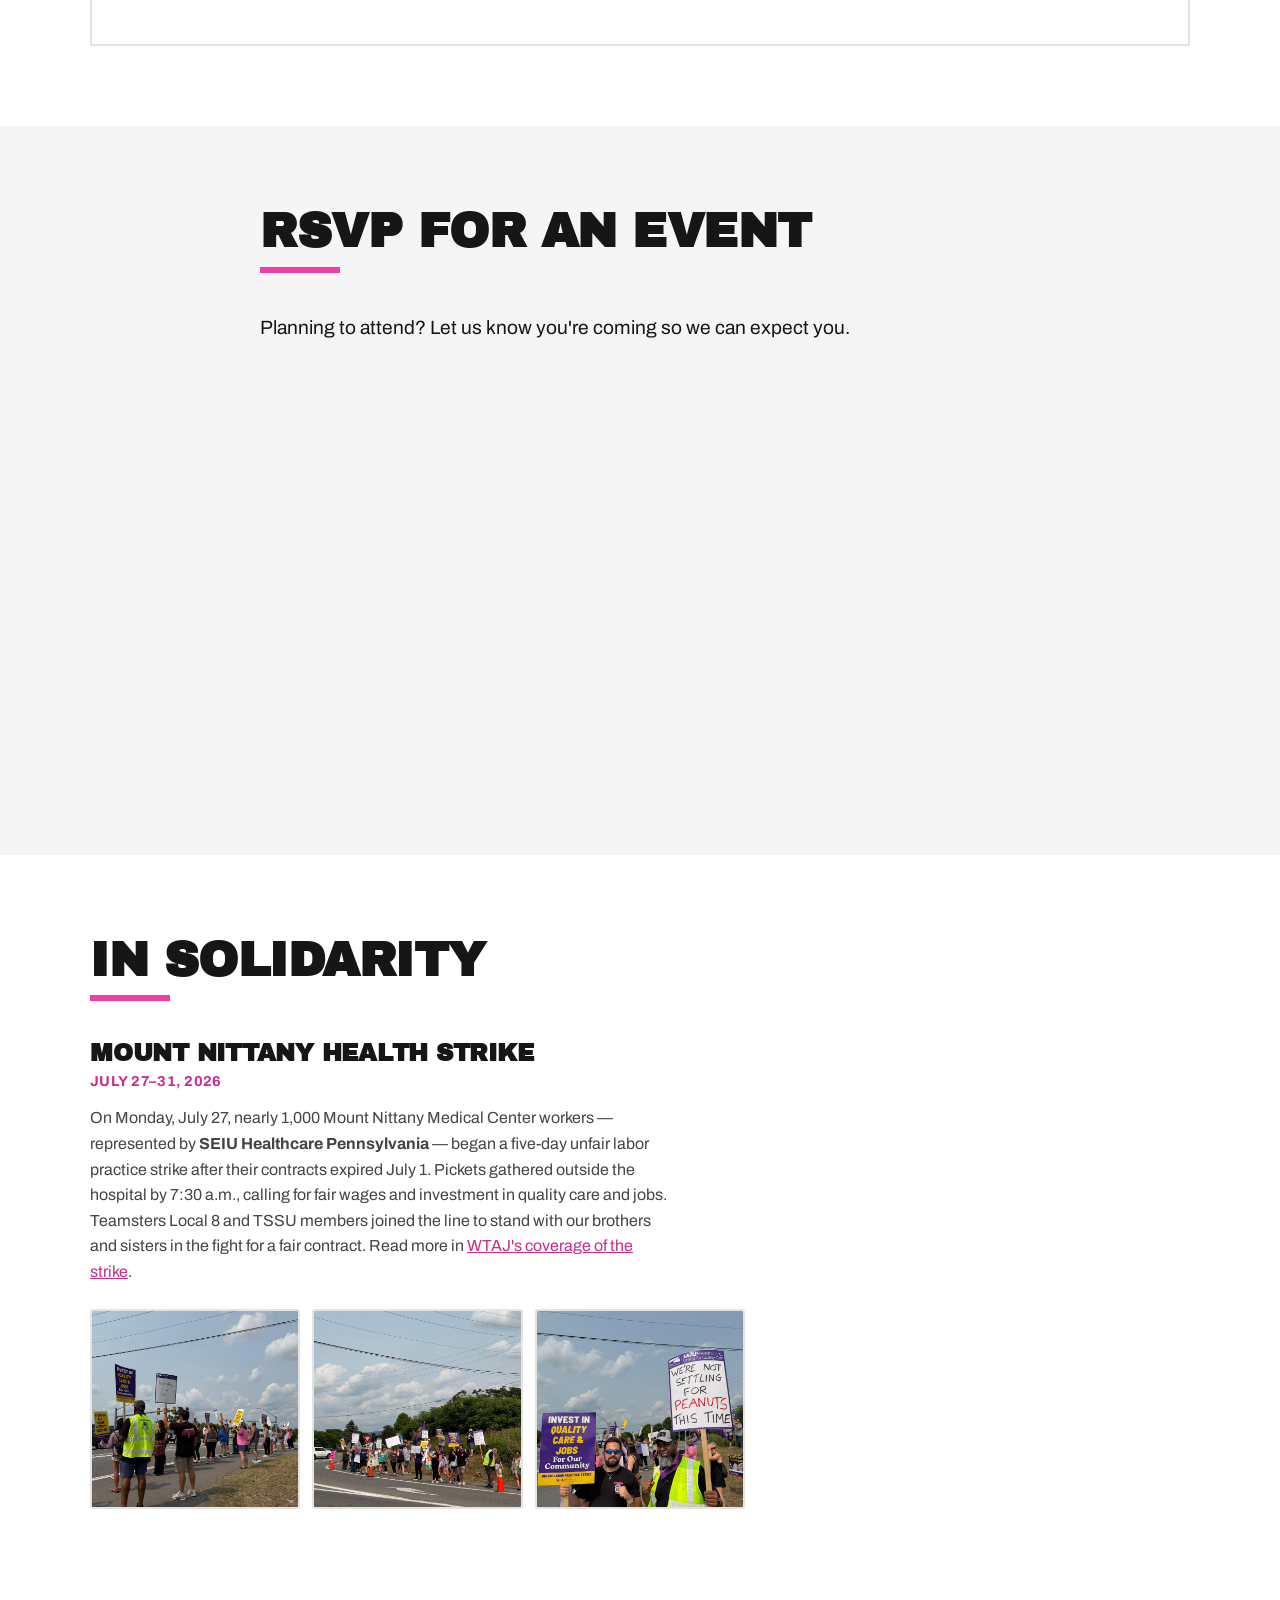
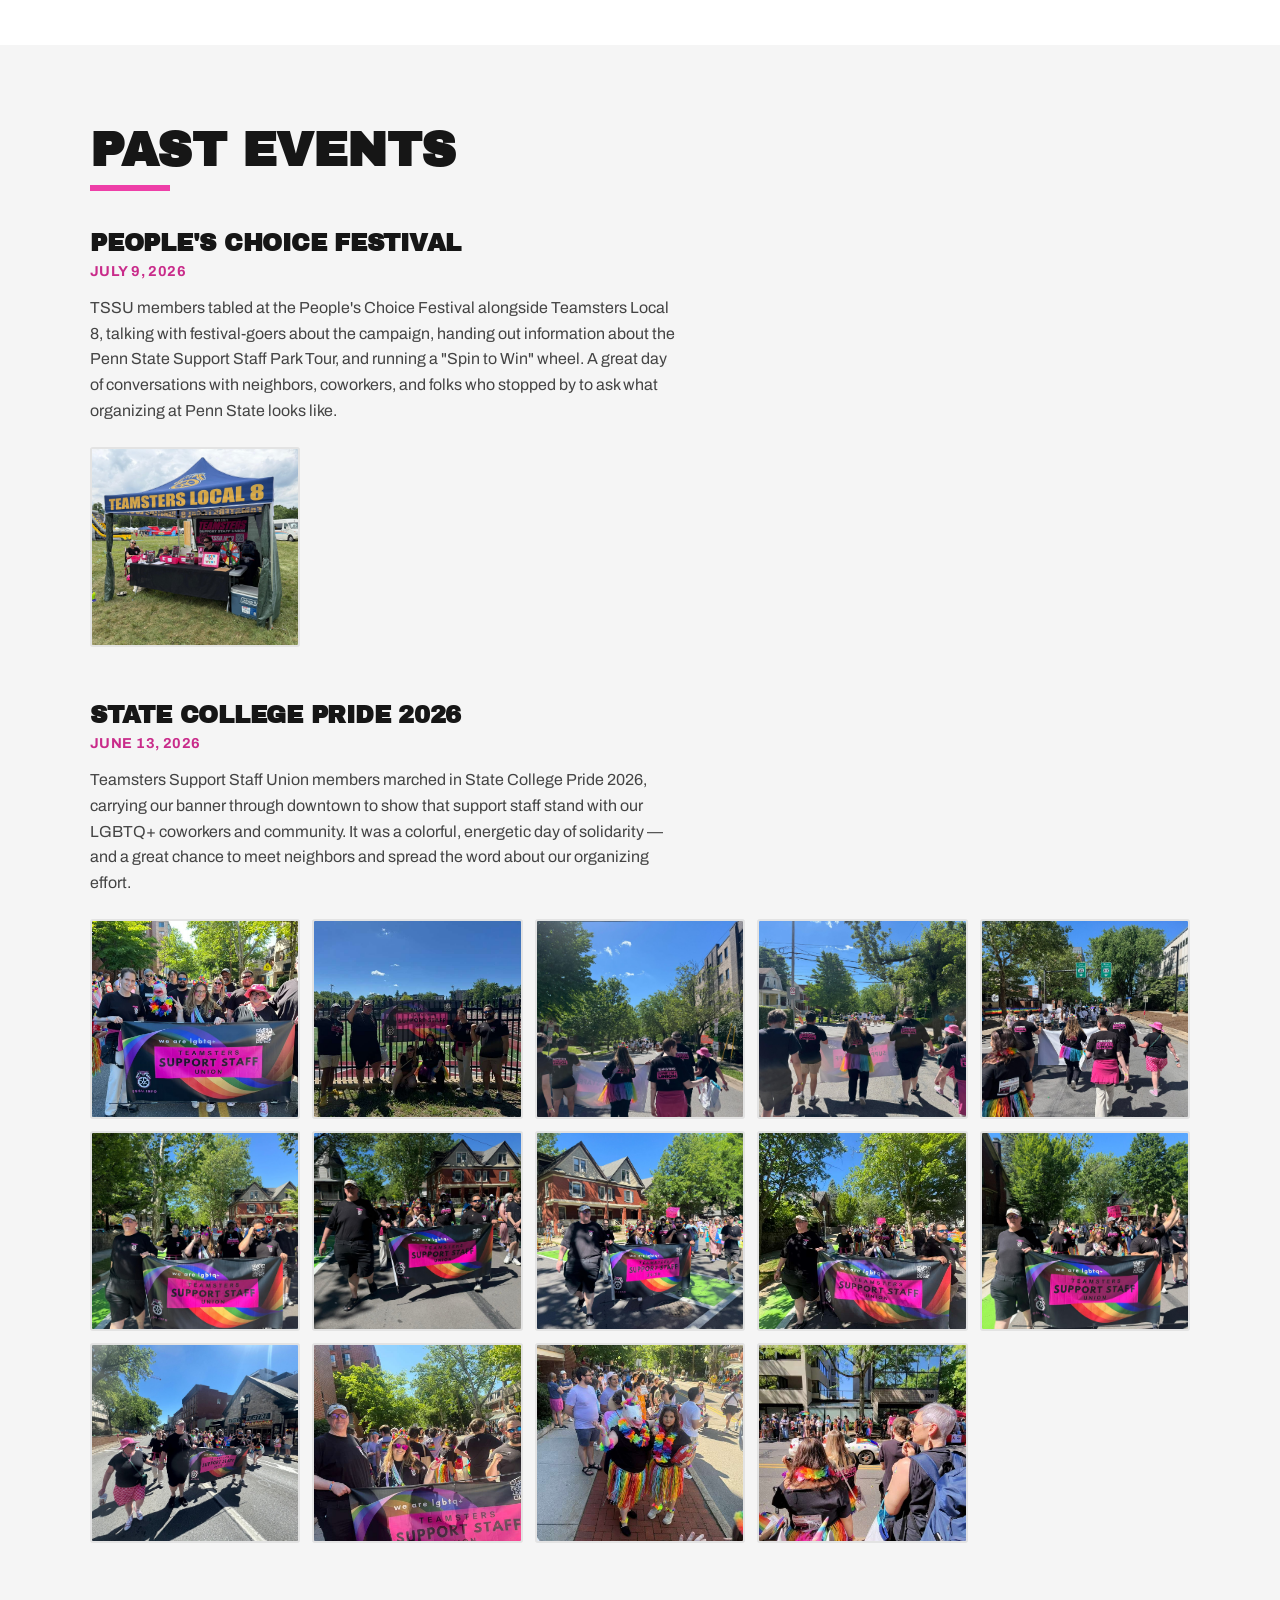
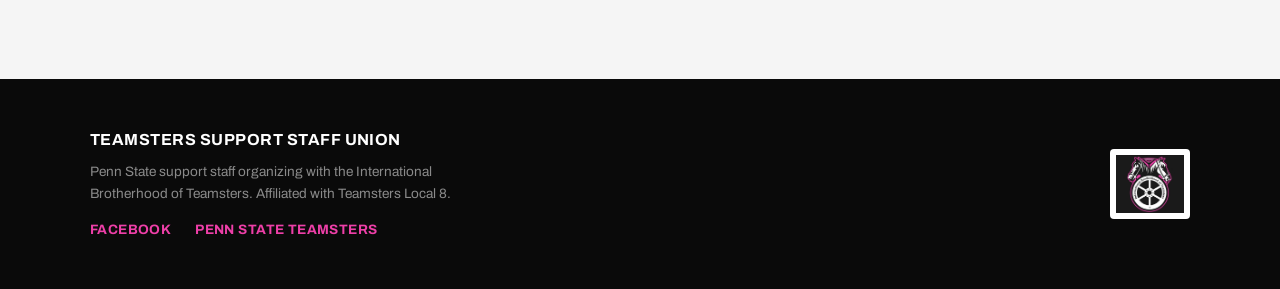
==== commit 4eefaab7: "Add Mount Nittany Health strike to events page" ====
--- a/site/events.html
+++ b/site/events.html
@@ -88,8 +88,27 @@
     </div>
   </section>
 
+  <!-- In solidarity -->
+  <section class="section" id="solidarity">
+    <div class="section-inner">
+      <h2>In Solidarity</h2>
+
+      <div class="past-event">
+        <h3>Mount Nittany Health Strike</h3>
+        <p class="event-date">July 27&ndash;31, 2026</p>
+        <p class="event-desc">On Monday, July 27, nearly 1,000 Mount Nittany Medical Center workers &mdash; represented by <strong>SEIU Healthcare Pennsylvania</strong> &mdash; began a five-day unfair labor practice strike after their contracts expired July 1. Pickets gathered outside the hospital by 7:30 a.m., calling for fair wages and investment in quality care and jobs. Teamsters Local 8 and TSSU members joined the line to stand with our brothers and sisters in the fight for a fair contract. Read more in <a href="https://www.wtaj.com/news/local-news/mount-nittany-health-center-nurses-staff-officially-on-strike/" target="_blank" rel="noopener">WTAJ's coverage of the strike</a>.</p>
+        <div class="photo-grid">
+          <img src="images/strike2026/strike-0.jpg" alt="Teamsters Local 8 and TSSU members on the picket line outside Mount Nittany Medical Center, holding SEIU 'Invest in Quality Care &amp; Jobs' and 'Fair Wages For All' signs" loading="lazy">
+          <img src="images/strike2026/strike-1.jpg" alt="Two Teamsters Local 8 members on the Mount Nittany strike line holding an SEIU 'Invest in Quality Care &amp; Jobs' sign and a 'We're Not Settling For Peanuts This Time' sign" loading="lazy">
+          <img src="images/strike2026/strike-2.jpg" alt="A long line of Mount Nittany Health workers and supporters picketing along the roadside with SEIU signs and a union flag" loading="lazy">
+        </div>
+      </div>
+
+    </div>
+  </section>
+
   <!-- Past events -->
-  <section class="section" id="past-events">
+  <section class="section alt" id="past-events">
     <div class="section-inner">
       <h2>Past Events</h2>
 
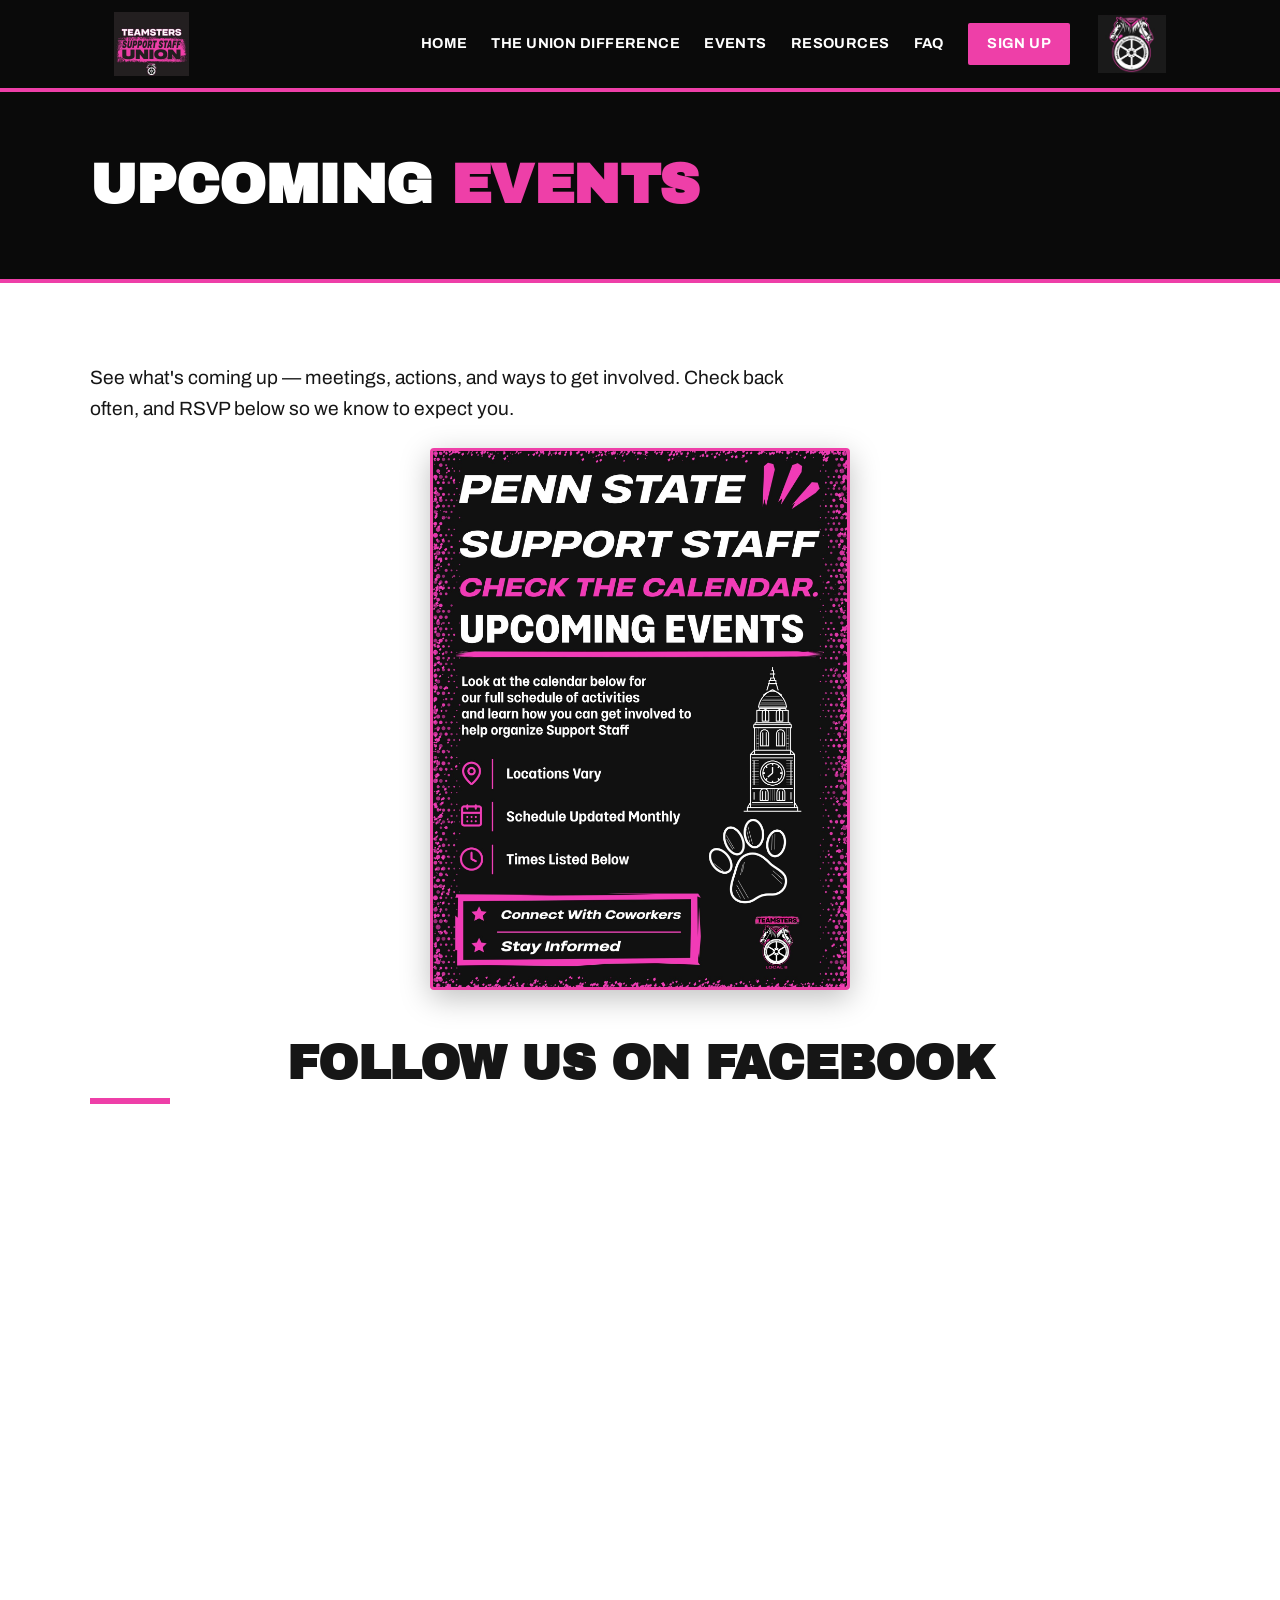
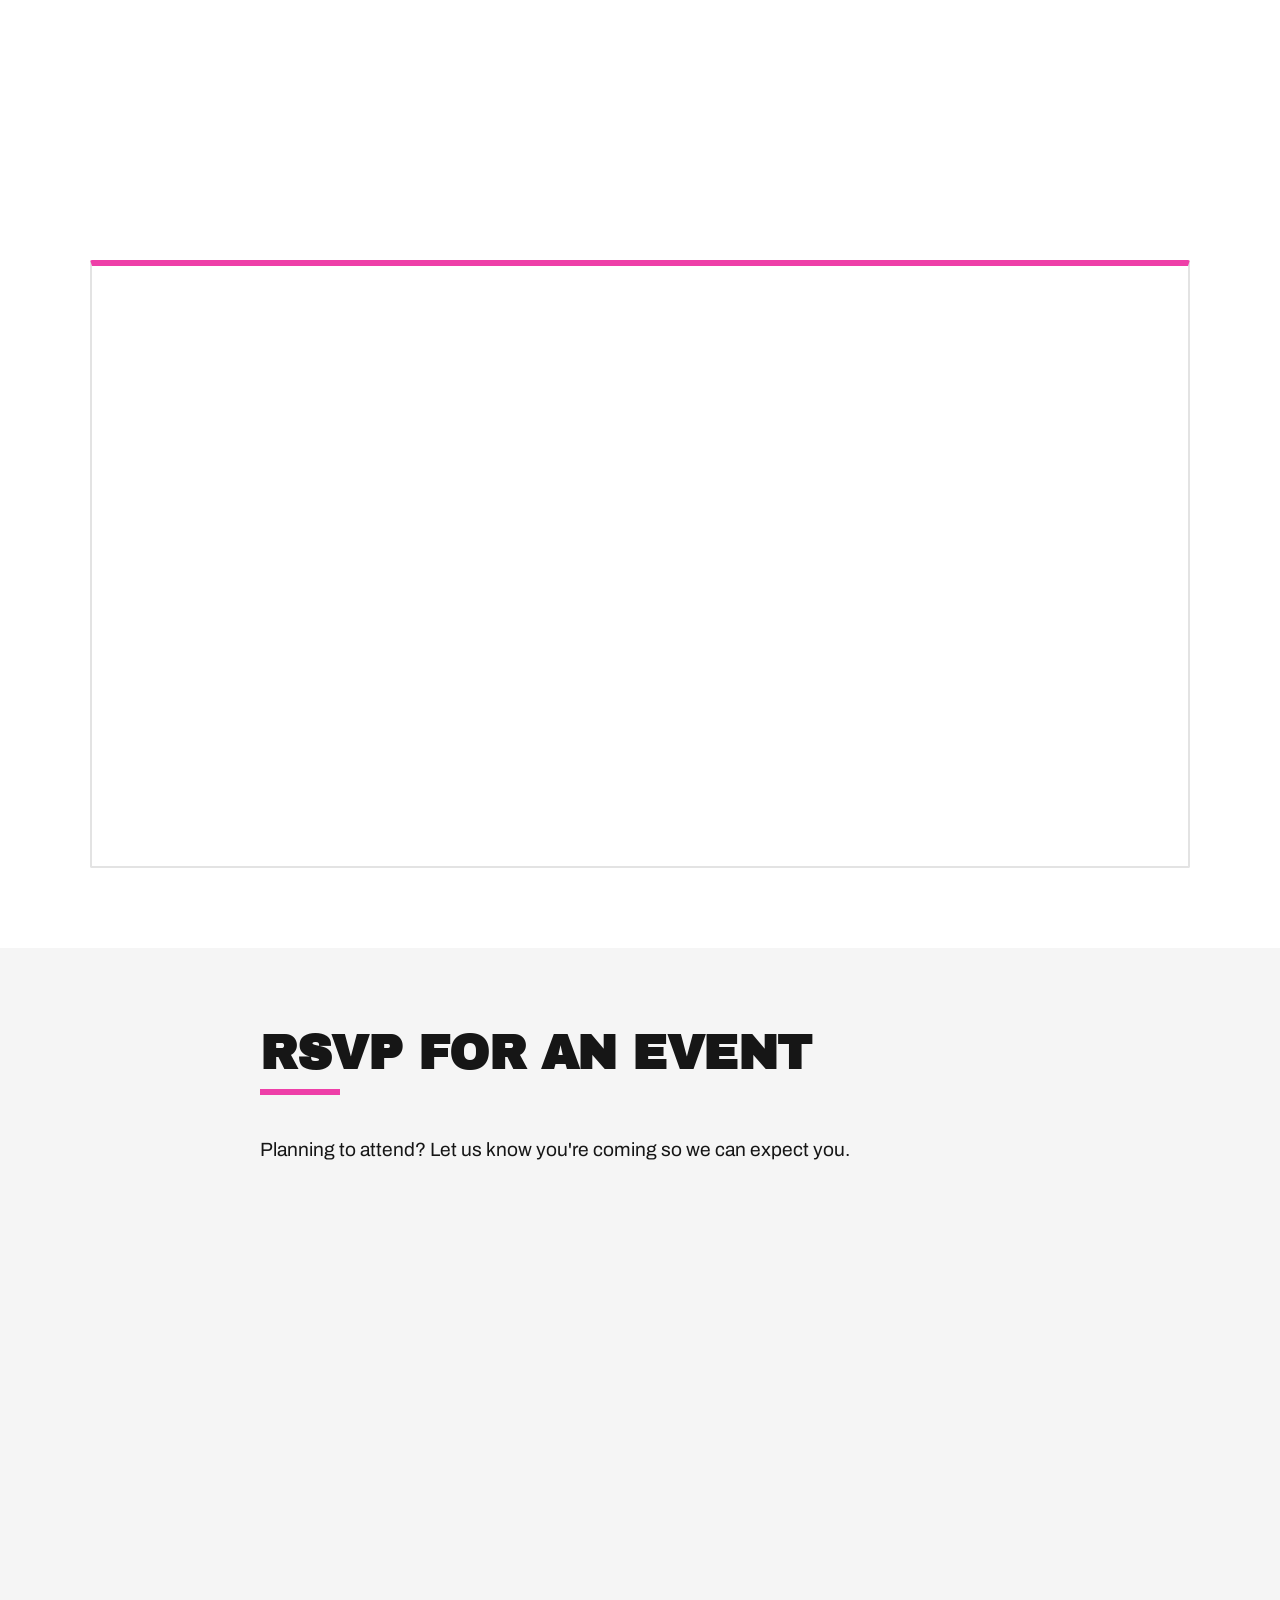
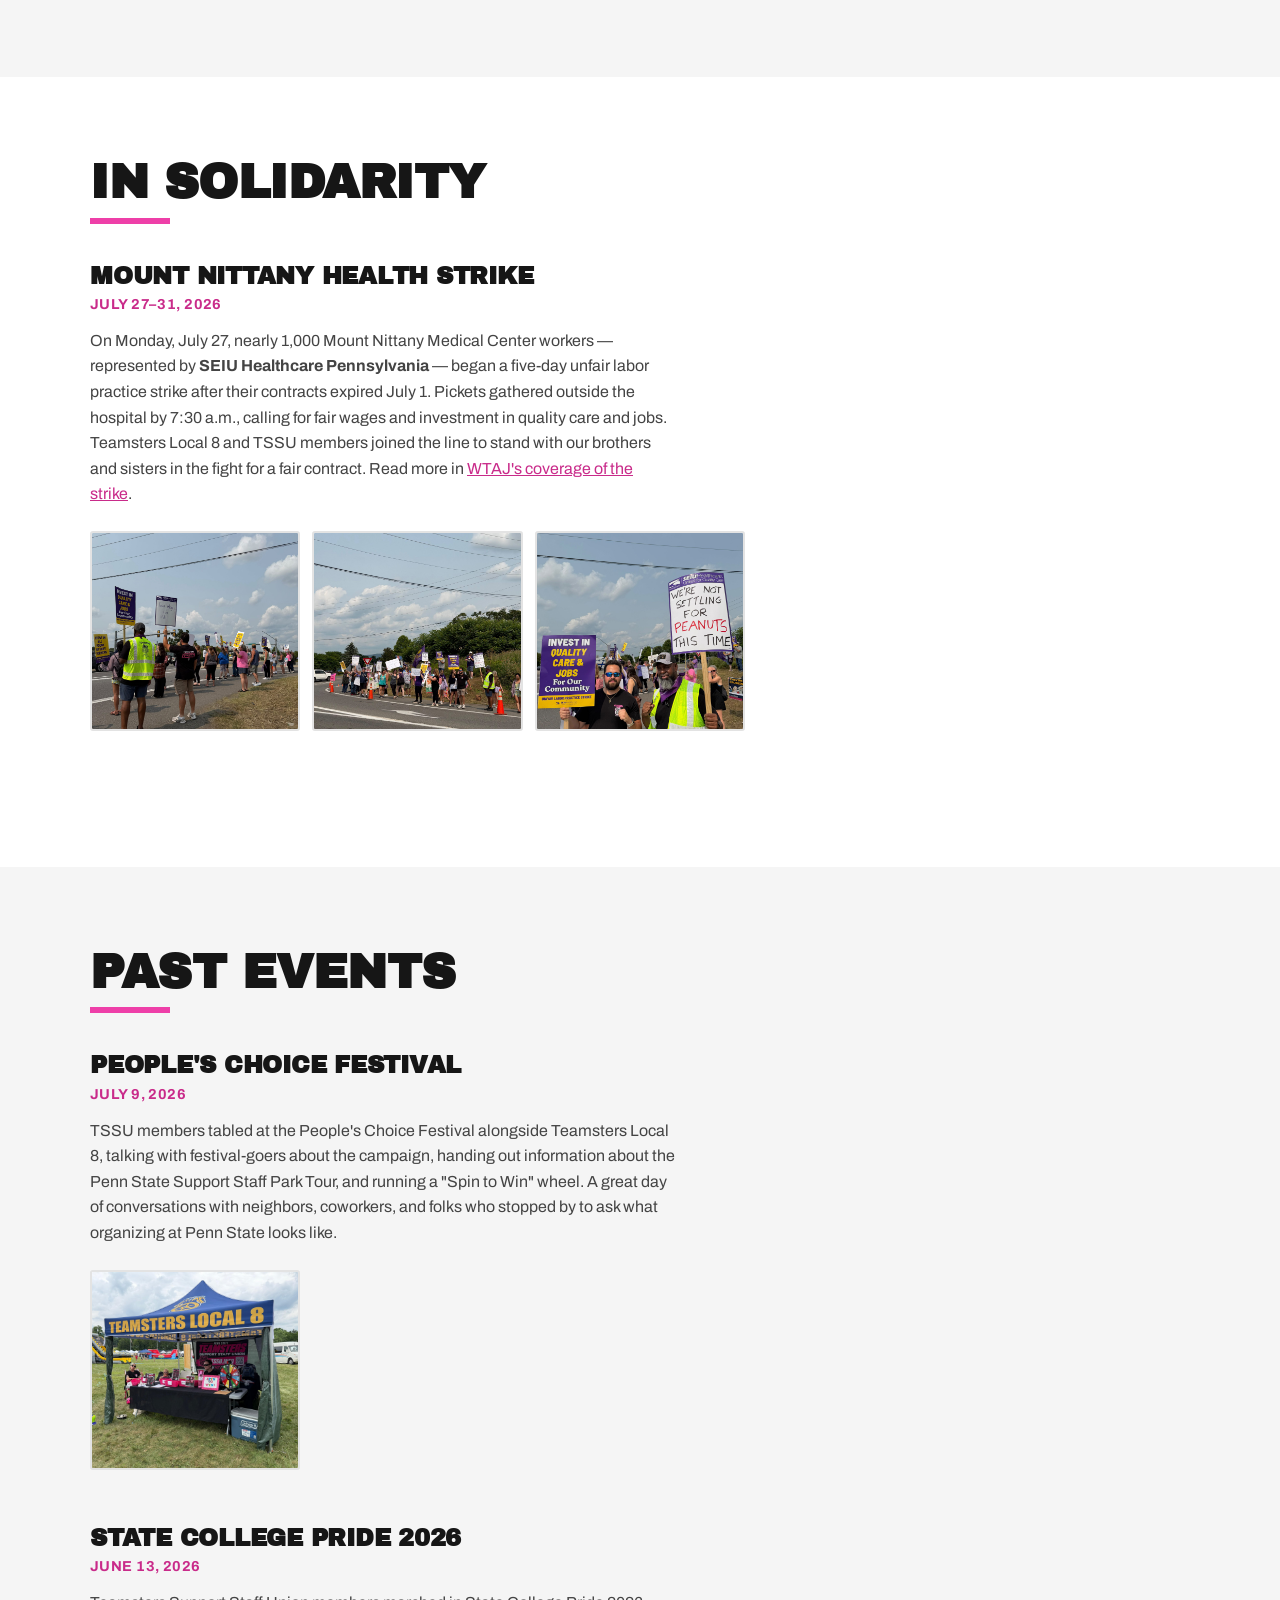
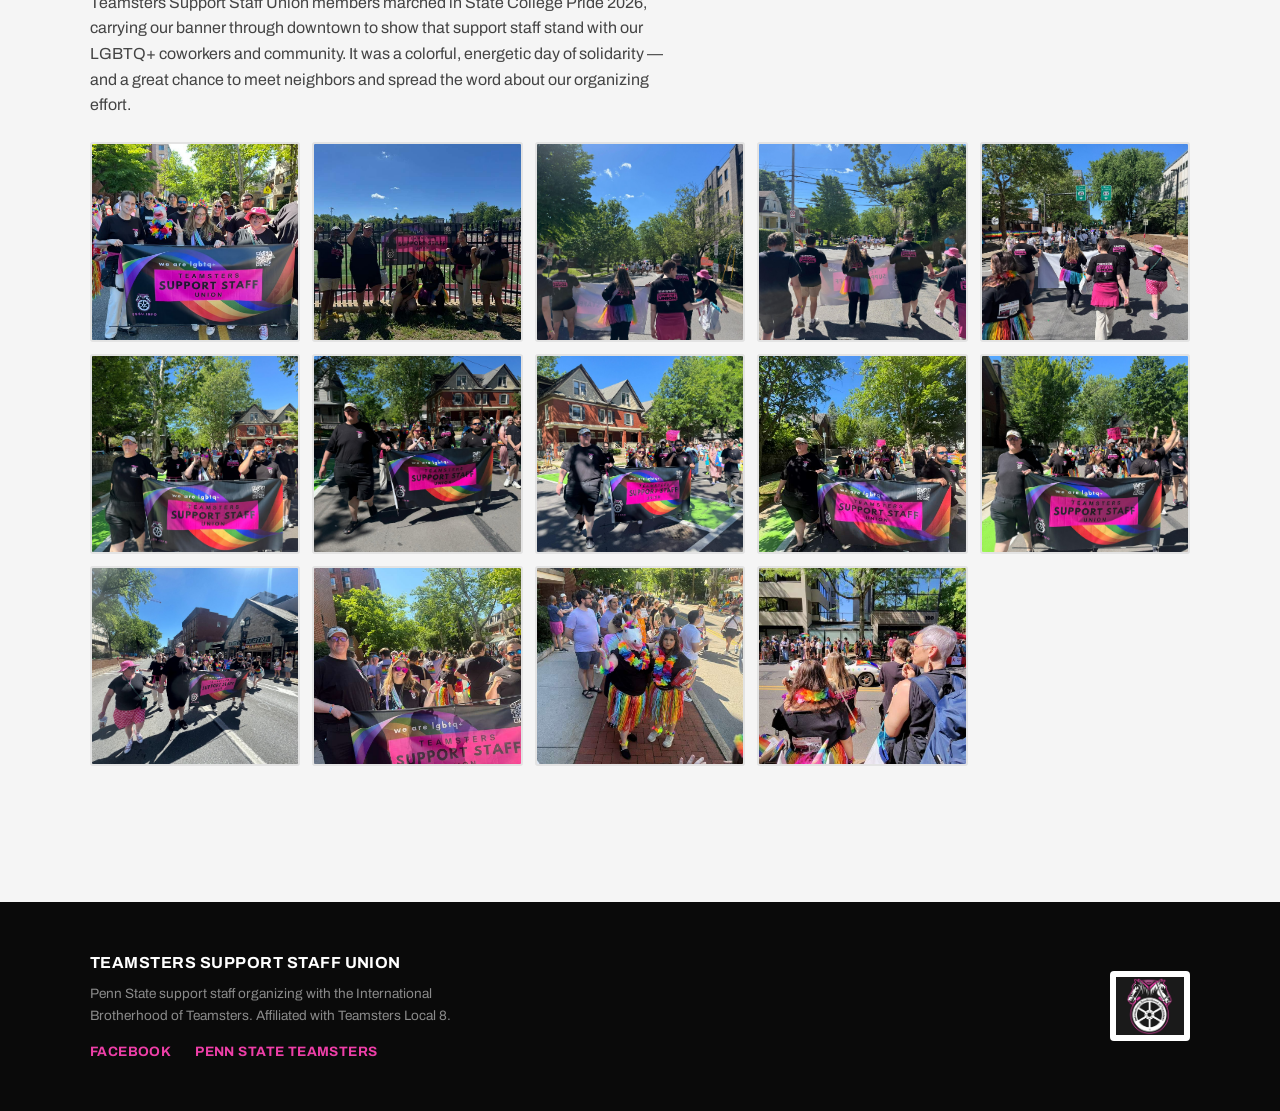
==== commit f13e7207: "Update home and events flyers, add Facebook feed, remove expired Spikes and old graphics" ====
--- a/site/events.html
+++ b/site/events.html
@@ -43,8 +43,25 @@
 
       <!-- Event flyers -->
       <div class="featured-event">
-        <img src="images/tourflyer.png" alt="Penn State Support Staff — check the calendar below for upcoming events. Look at the calendar for our full schedule of activities and learn how Teamsters Local 8 supports our staff. Teamsters Local 8.">
-        <img src="images/spikesflyer.jpg" alt="State College Spikes Union Take Over Day, Sunday, August 30, 2026. Whether you are already in a union, want to be in a union, are friends or family, or just support unionization — come join us and support the cause. PSU support staff and professional staff want unions; PSU tech staff are unionized; PSU grad students and faculty voted yes to unionize. Who's next? Scan the QR code or visit https://tinyurl.com/2mmrn9dn to purchase your discount tickets.">
+        <img src="images/tssu-events-flyer.jpg" alt="Penn State Support Staff — Check the calendar. Upcoming Events. Look at the calendar below for our full schedule of activities and learn how you can get involved to help organize Support Staff. Locations vary, schedule updated monthly, times listed below. Connect with coworkers and stay informed. Teamsters Local 8.">
+      </div>
+
+      <!-- Facebook feed -->
+      <div class="fb-feed">
+        <h2>Follow Us on Facebook</h2>
+        <div class="fb-embed">
+          <iframe
+            src="https://www.facebook.com/plugins/page.php?href=https%3A%2F%2Fwww.facebook.com%2FPSUTSSU&tabs=timeline&width=500&height=700&small_header=false&adapt_container_width=true&hide_cover=false&show_facepile=true"
+            width="500"
+            height="700"
+            style="border:none;overflow:hidden"
+            scrolling="no"
+            frameborder="0"
+            allowfullscreen="true"
+            allow="autoplay; clipboard-write; encrypted-media; picture-in-picture; web-share"
+            title="Teamsters Support Staff Union on Facebook">
+          </iframe>
+        </div>
       </div>
 
       <!-- ============================================================
--- a/site/style.css
+++ b/site/style.css
@@ -204,6 +204,65 @@
   box-shadow: 0 8px 30px rgba(0,0,0,0.2);
 }
 .union-diff-graphic a { display: inline-block; }
+
+/* Two graphics side by side, centered together */
+.union-diff-graphic.two-up {
+  display: flex;
+  flex-wrap: wrap;
+  justify-content: center;
+  align-items: center;
+  gap: 2rem;
+}
+.union-diff-graphic.two-up .diff-item {
+  flex: 1 1 340px;
+  max-width: 520px;
+  text-align: center;
+}
+.union-diff-graphic.two-up .diff-item img {
+  max-width: 100%;
+  width: 100%;
+  height: auto;
+}
+.info-sessions-intro {
+  text-align: center;
+  margin: 0 auto 1rem;
+  font-weight: 600;
+}
+
+/* Get Involved flyer (home page) */
+.get-involved-graphic {
+  text-align: center;
+  margin-top: 2rem;
+}
+.get-involved-graphic img {
+  max-width: 600px;
+  width: 100%;
+  height: auto;
+  border: 3px solid var(--pink);
+  border-radius: 4px;
+  box-shadow: 0 8px 30px rgba(0,0,0,0.2);
+}
+.get-involved-graphic a { display: inline-block; }
+
+/* Facebook feed embed (events page) */
+.fb-feed {
+  text-align: center;
+  margin: 2.5rem 0;
+}
+.fb-feed h2 {
+  margin-bottom: 1rem;
+}
+.fb-embed {
+  display: flex;
+  justify-content: center;
+  max-width: 500px;
+  margin: 0 auto;
+}
+.fb-embed iframe {
+  width: 100%;
+  max-width: 500px;
+}
+
 .card h3 { font-size: 1.25rem; margin-bottom: 0.75rem; }
 .card p { color: #444; font-size: 1rem; }
 
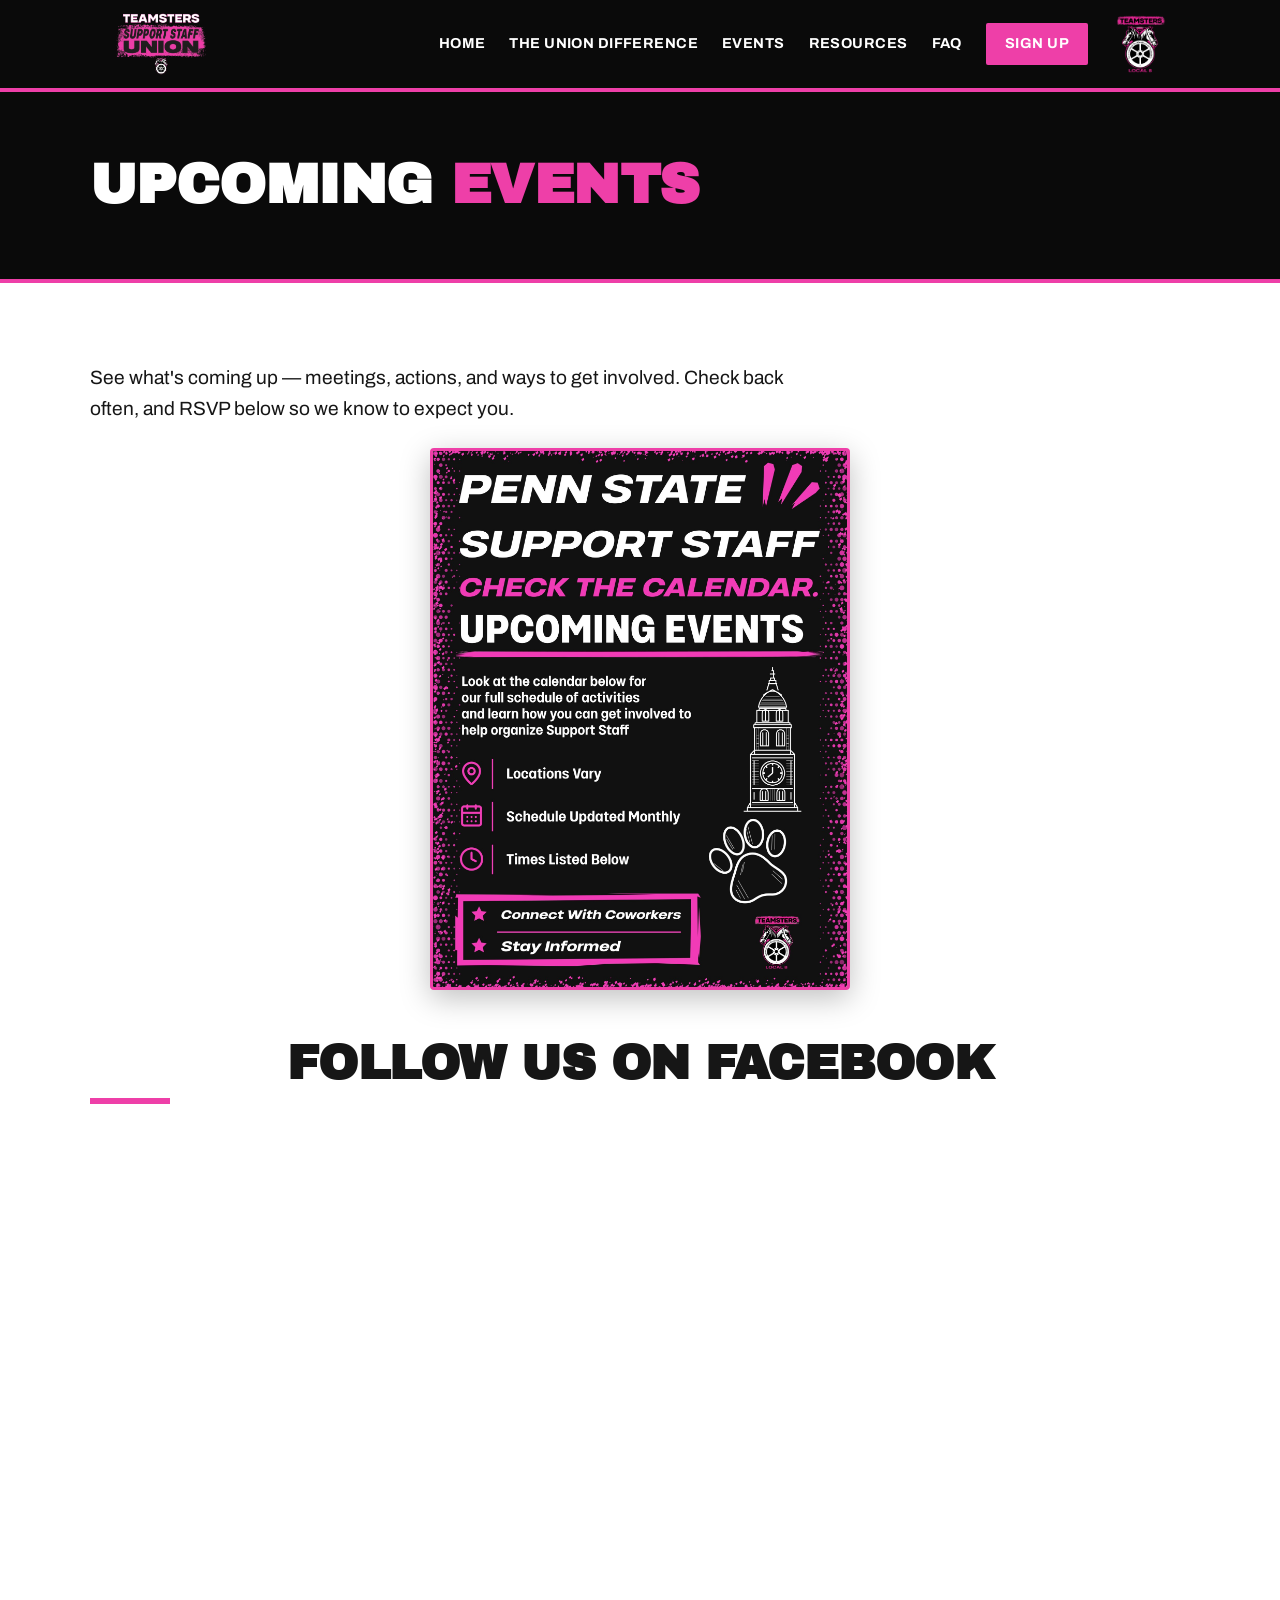
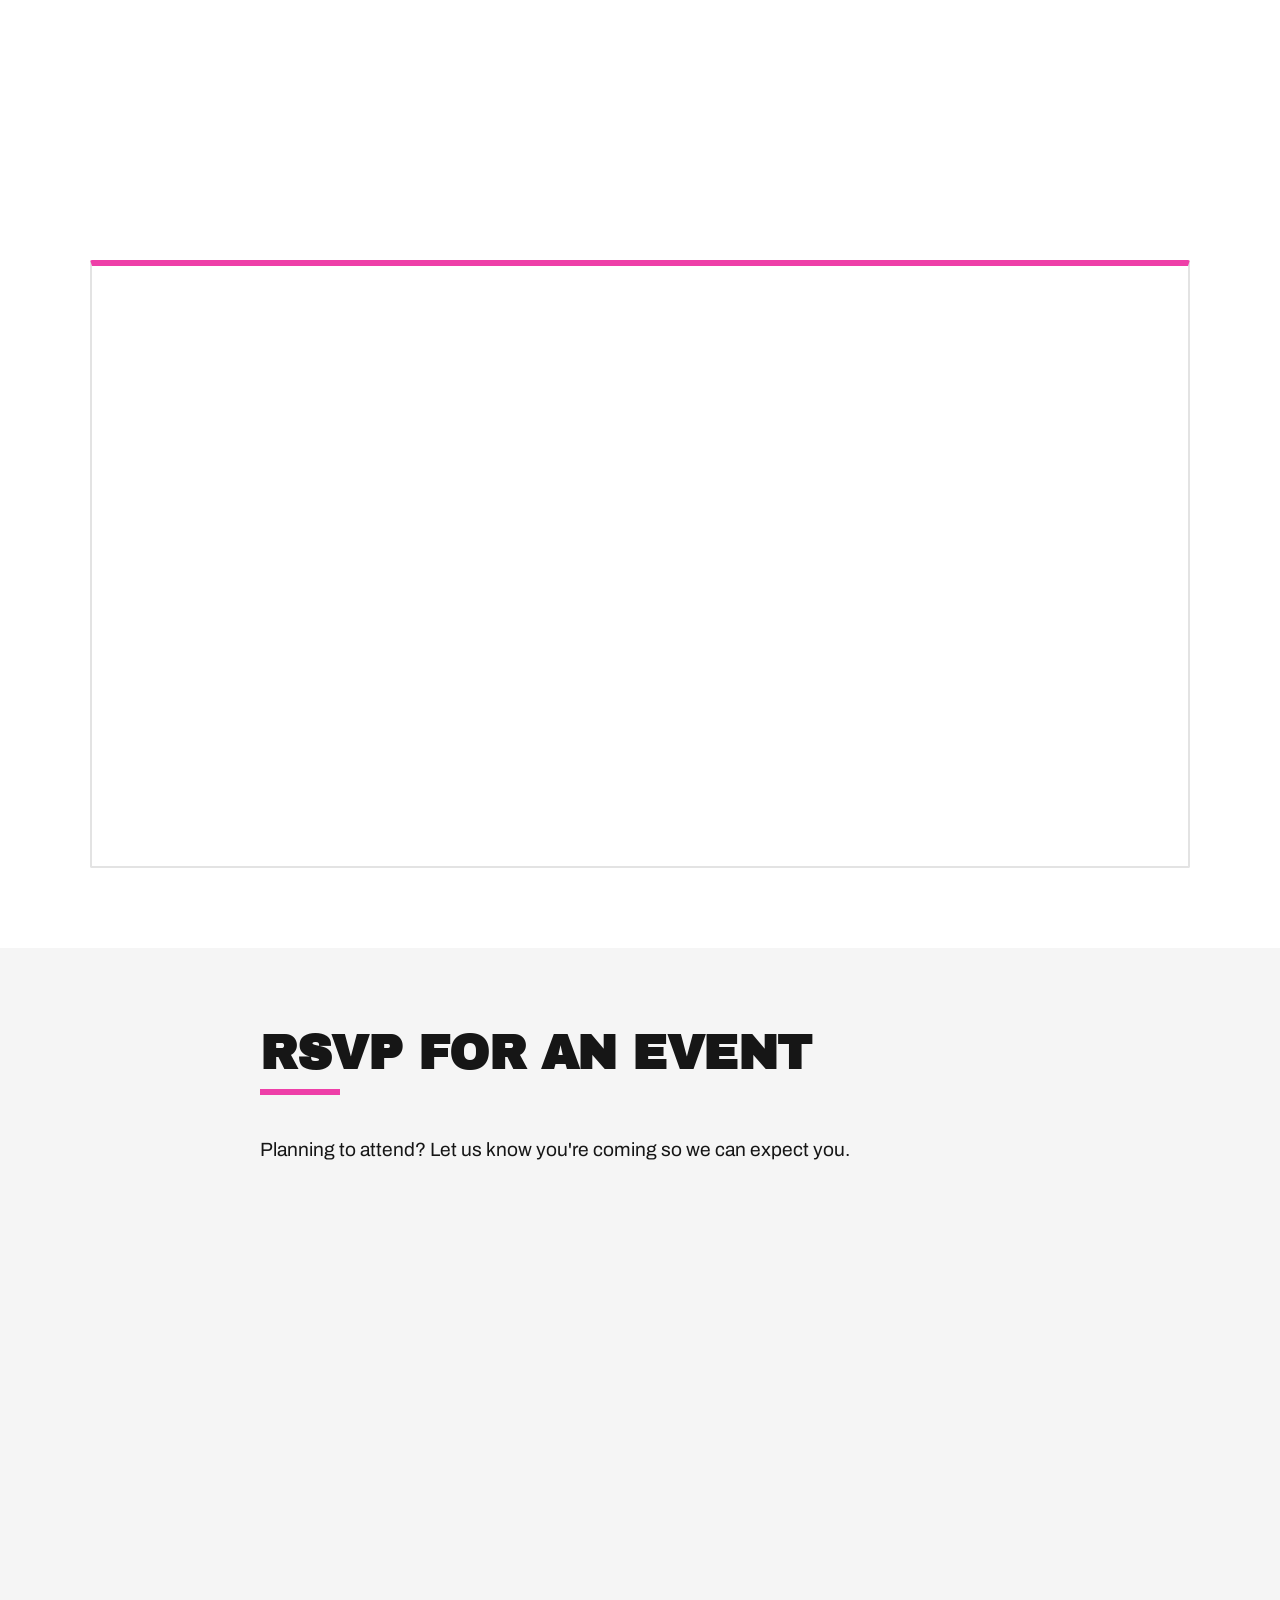
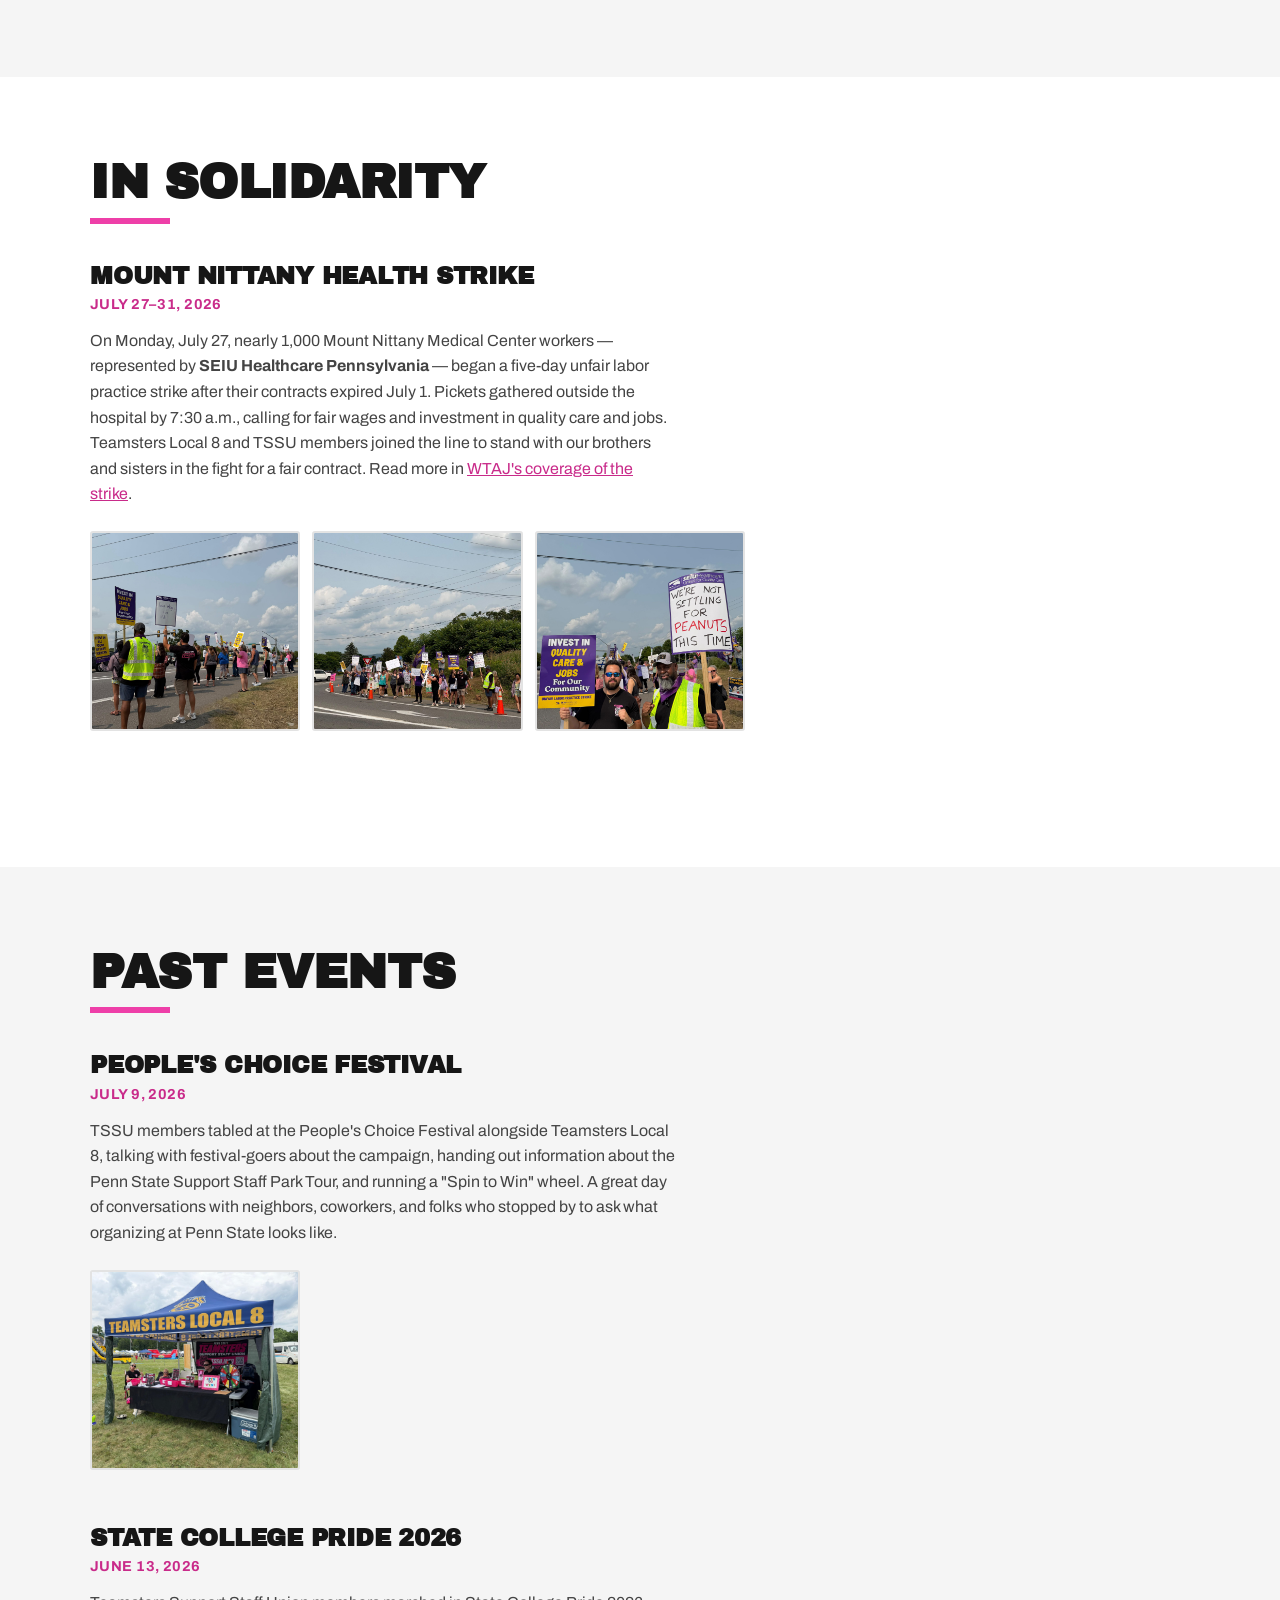
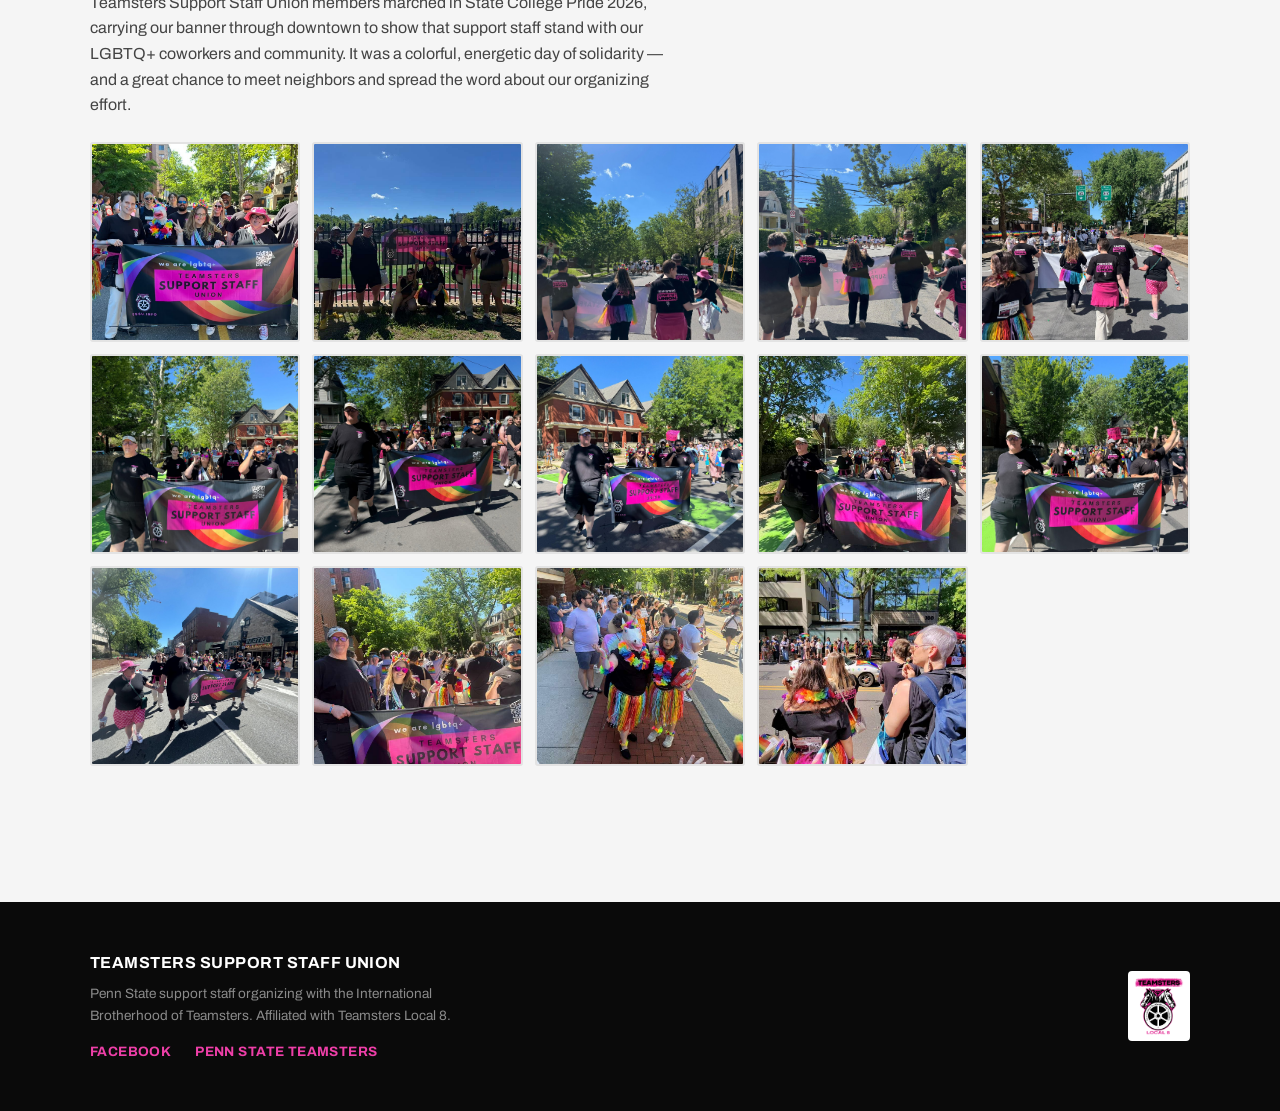
==== commit 64037bff: "Adding mobile hamburger nav" ====
--- a/site/events.html
+++ b/site/events.html
@@ -15,7 +15,10 @@
       <a class="brand" href="index.html">
         <img src="images/tssu-logo.png" alt="Teamsters Support Staff Union">
       </a>
-      <div class="header-right">
+      <button class="nav-toggle" aria-label="Menu" aria-expanded="false" aria-controls="primary-nav">
+        <span></span><span></span><span></span>
+      </button>
+      <div class="header-right" id="primary-nav">
         <nav class="main-nav">
           <a href="index.html">Home</a>
           <a href="index.html#why">The Union Difference</a>
@@ -28,6 +31,22 @@
       </div>
     </div>
   </header>
+
+  <!-- Mobile nav toggle -->
+  <script>
+    (function(){
+      var h=document.querySelector(".site-header");
+      var btn=h&&h.querySelector(".nav-toggle");
+      if(!btn)return;
+      btn.addEventListener("click",function(){
+        var open=h.classList.toggle("nav-open");
+        btn.setAttribute("aria-expanded",open?"true":"false");
+      });
+      h.querySelectorAll(".main-nav a").forEach(function(a){
+        a.addEventListener("click",function(){h.classList.remove("nav-open");btn.setAttribute("aria-expanded","false");});
+      });
+    })();
+  </script>
 
   <!-- Page hero -->
   <section class="page-hero">
--- a/site/style.css
+++ b/site/style.css
@@ -253,14 +253,16 @@
   margin-bottom: 1rem;
 }
 .fb-embed {
-  display: flex;
-  justify-content: center;
+  width: 100%;
   max-width: 500px;
   margin: 0 auto;
+  overflow: hidden;
 }
 .fb-embed iframe {
+  display: block;
   width: 100%;
   max-width: 500px;
+  border: none;
 }
 
 .card h3 { font-size: 1.25rem; margin-bottom: 0.75rem; }
@@ -589,12 +591,63 @@
   line-height: 1;
 }
 
+/* ---------- Mobile nav toggle (hamburger) ---------- */
+.nav-toggle {
+  display: none;
+  flex-direction: column;
+  justify-content: center;
+  align-items: center;
+  gap: 5px;
+  width: 44px;
+  height: 44px;
+  padding: 0;
+  background: none;
+  border: 0;
+  cursor: pointer;
+}
+.nav-toggle span {
+  display: block;
+  width: 26px;
+  height: 3px;
+  background: var(--white);
+  border-radius: 2px;
+  transition: transform 0.2s ease, opacity 0.2s ease;
+}
+
 /* ---------- Responsive ---------- */
 @media (max-width: 720px) {
-  .header-inner { flex-wrap: wrap; }
+  .header-inner { flex-wrap: wrap; align-items: center; }
   .main-nav { gap: 1rem; font-size: 0.8rem; }
   .ibt-seal { height: 46px; }
   .brand img { height: 48px; }
   .header-right { gap: 1rem; }
   .hero { padding: 4rem 1.5rem 5rem; }
-}
+
+  /* Show hamburger, collapse the nav into a dropdown */
+  .nav-toggle { display: flex; margin-left: auto; order: 2; }
+  .header-right {
+    display: none;
+    order: 3;
+    flex-basis: 100%;
+    width: 100%;
+    flex-direction: column;
+    align-items: stretch;
+    gap: 0;
+    padding-top: 0.5rem;
+  }
+  .site-header.nav-open .header-right { display: flex; }
+  .main-nav { flex-direction: column; width: 100%; gap: 0; }
+  .main-nav a {
+    display: block;
+    width: 100%;
+    padding: 0.9rem 0.25rem;
+    border-top: 1px solid rgba(255, 255, 255, 0.12);
+  }
+  .main-nav .nav-cta { margin-top: 0.75rem; text-align: center; border-top: 0; }
+  .header-right .ibt-seal { display: none; }
+
+  /* Animate hamburger into an X when open */
+  .site-header.nav-open .nav-toggle span:nth-child(1) { transform: translateY(8px) rotate(45deg); }
+  .site-header.nav-open .nav-toggle span:nth-child(2) { opacity: 0; }
+  .site-header.nav-open .nav-toggle span:nth-child(3) { transform: translateY(-8px) rotate(-45deg); }
+}
